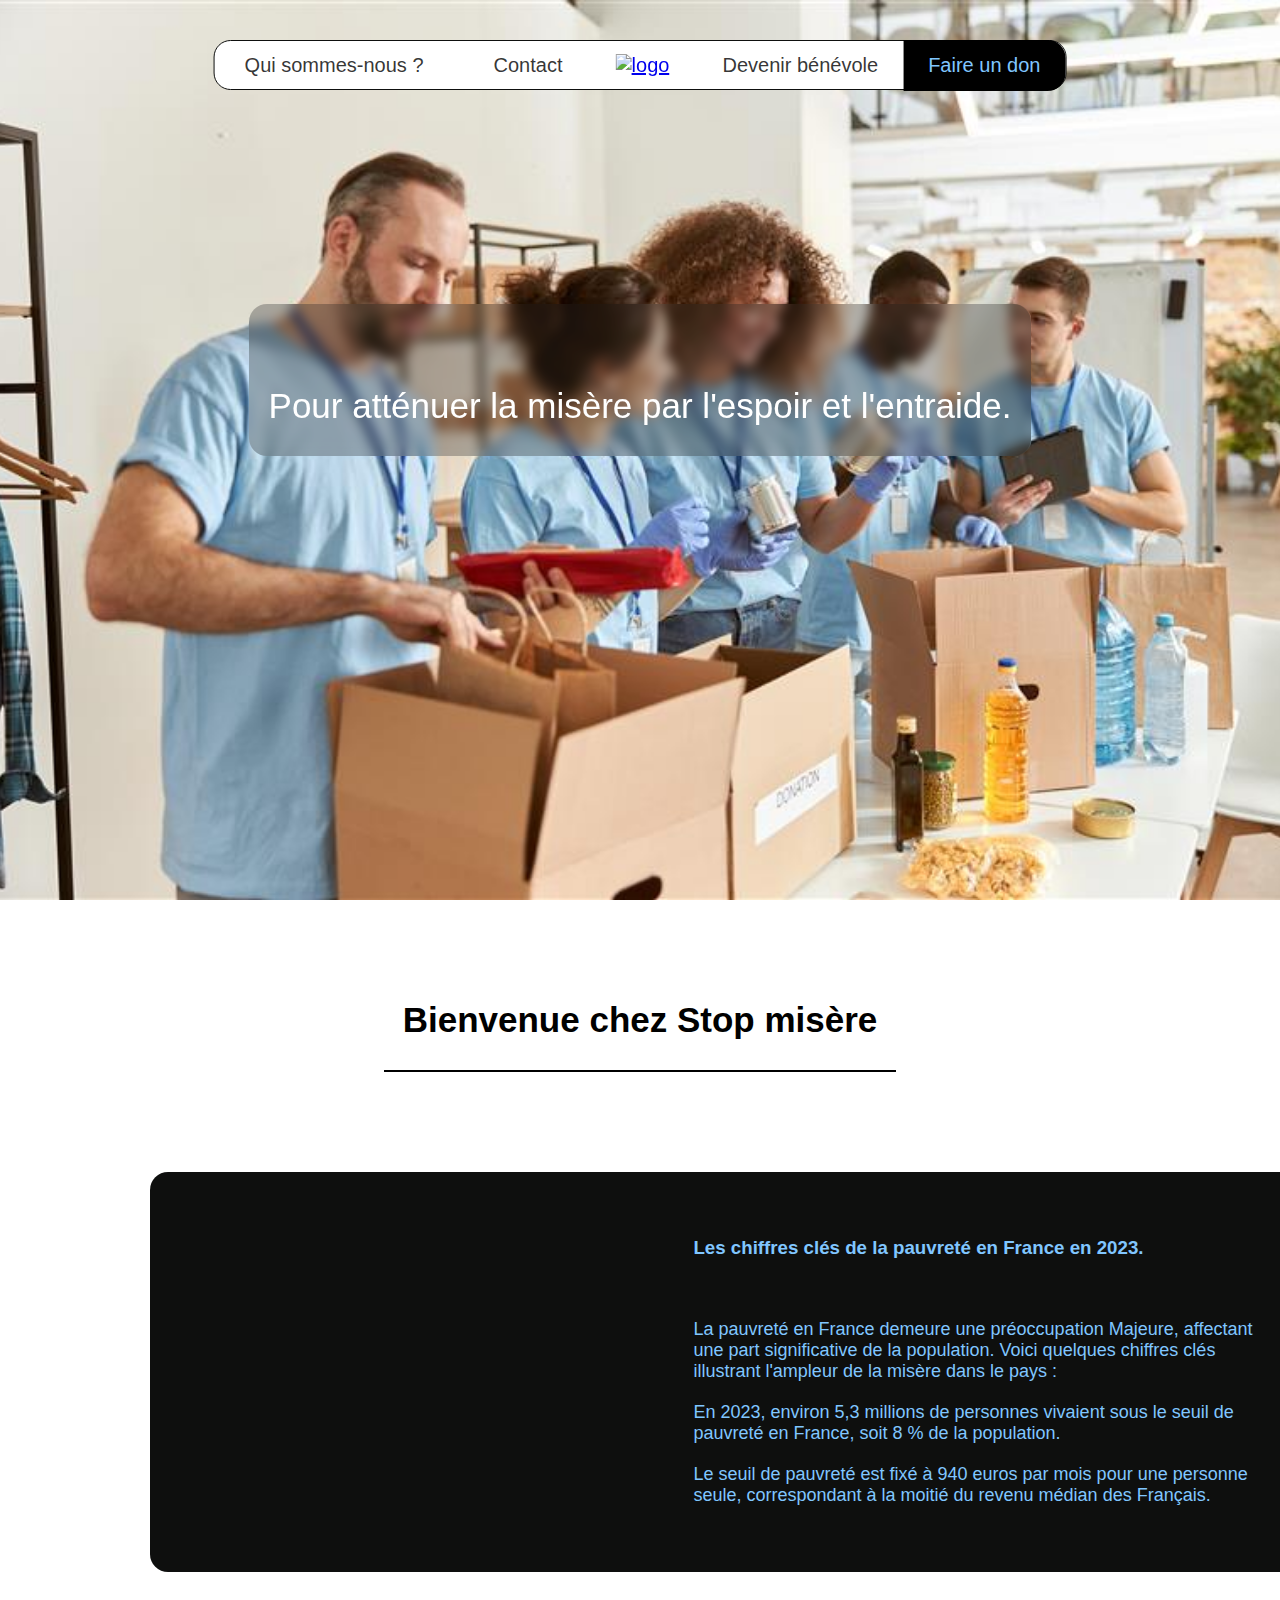
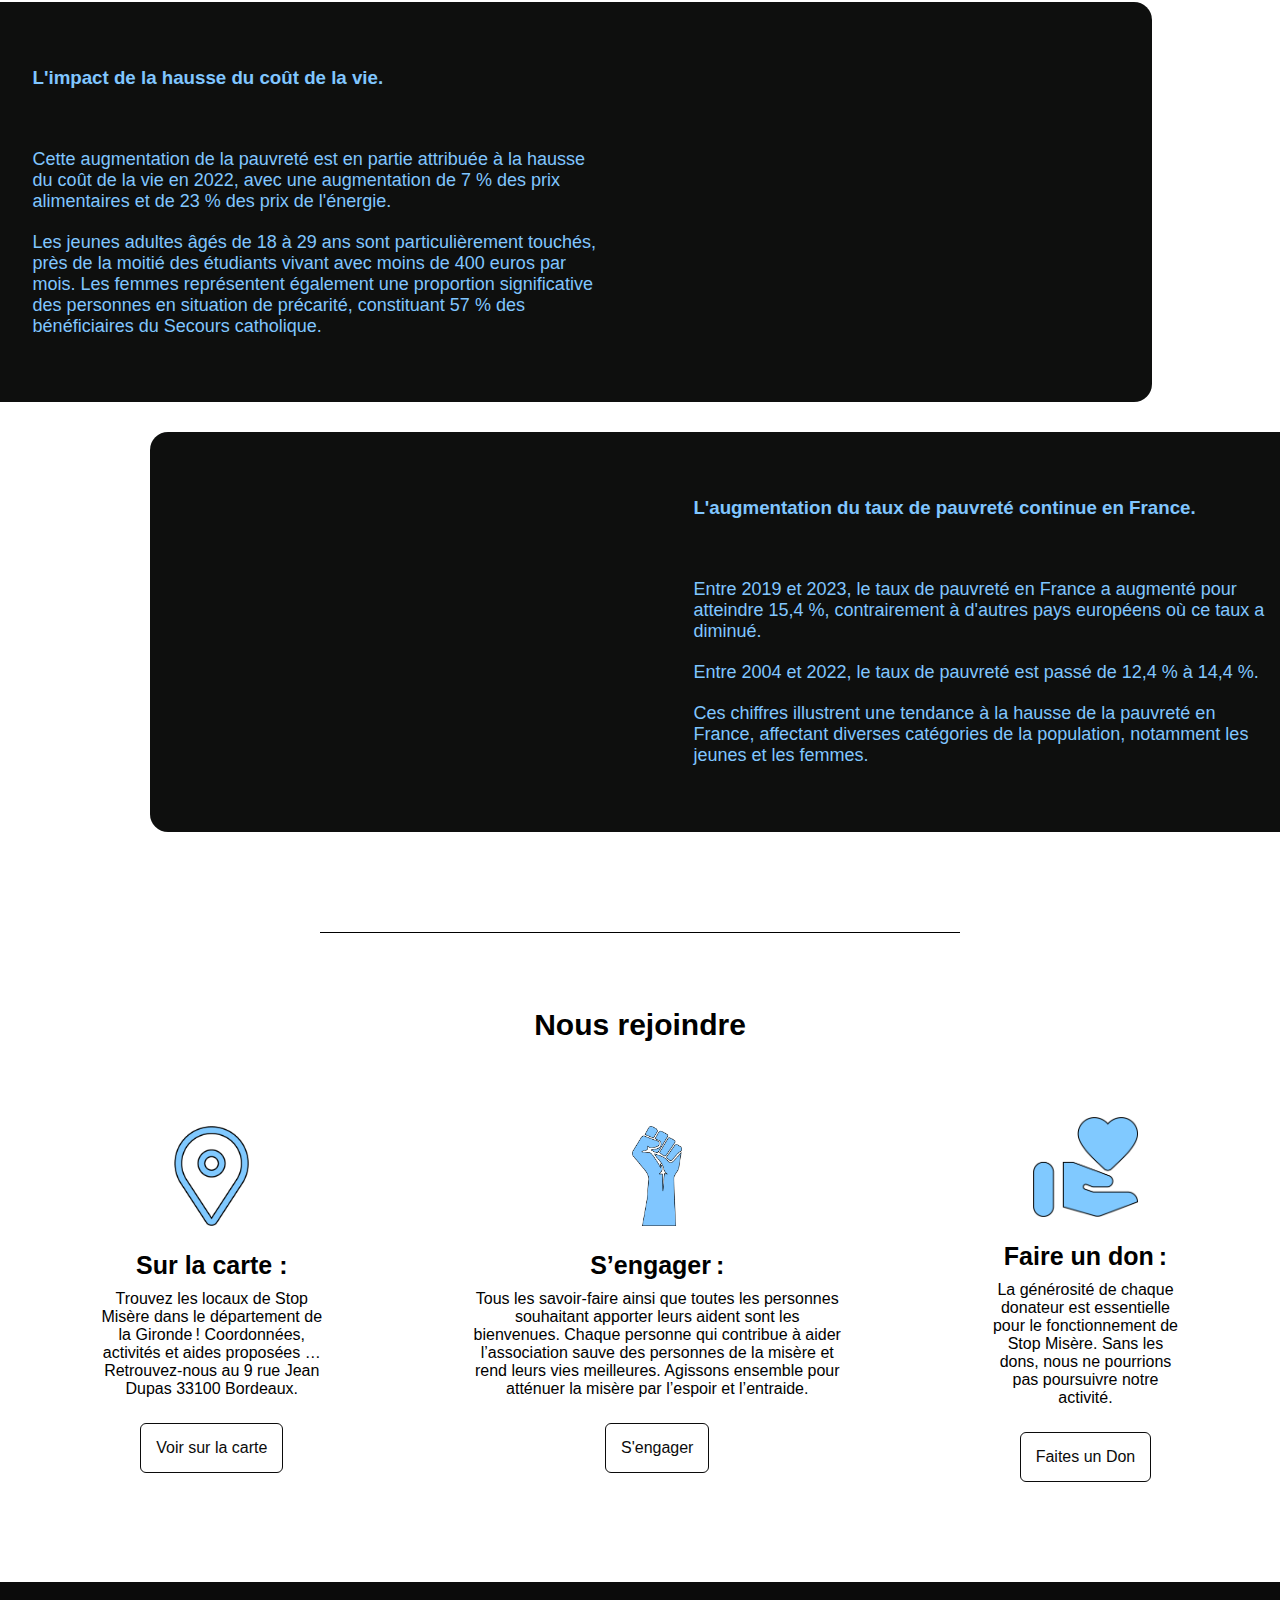
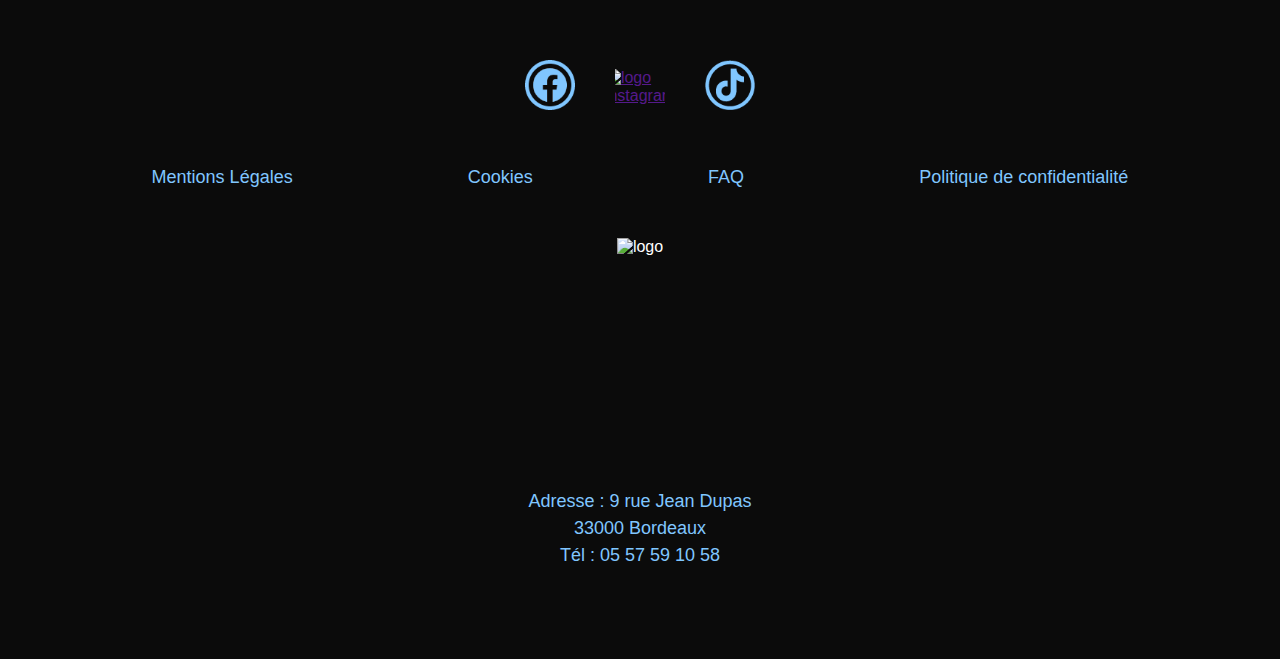
==== index.html @ 9c2c5589 "edit the index" ====
<!DOCTYPE html>
<html lang="en">
<head>
  <meta charset="UTF-8">
  <meta name="viewport" content="width=device-width, initial-scale=1">
  <title>Accueil</title>
  <link rel="stylesheet" href="./assets/CSS/style.css">
  <link rel="stylesheet" href="https://use.typekit.net/kay0kfr.css">
</head>
<body>
  <section class="fond">
    <div class="overlay--burger trigger"></div>
    <div class="menuBurger">
      <div class="menuBurger__img"><a href="index.html"><img src="./assets/Img/Logo_Variable.png" alt="logo"></a></div>
      <ul>
        <li><a href="propos.html">Qui sommes-nous ?</a></li>
        <li><a href="contact.html">Contact</a></li>
        <li><a href="benevole.html">Devenir bénévole</a></li>
        <li><a href="">Faire un don</a></li>
      </ul>
    </div>
    <header>
      <nav class="header__nav">
        <ul class="header__menu">
          <li class="ongletQui"><a class="lien" href="propos.html">Qui sommes-nous ?</a></li>
          <div class="header__img"><a href="index.html"><img src="./assets/Img/Logo_Misere.png" alt="logo"></a></div>
          <li class="ongletContact"><a class="lien" href="contact.html">Contact</a></li>
          <li class="ongletBenevole"><a class="lien" href="benevole.html">Devenir bénévole</a></li>
          <li class="ongletDon"><a class="lien" href="">Faire un don</a></li>
        </ul>
      </nav>
      <button type="button" aria-label="toggle curtain navigation"  class="burger--toggler">
        <span class="l1"></span>
        <span class="l2"></span>
        <span class="l3"></span>
      </button>
    </header>
    <section class="fond__texte">
      <p class="popAnimationTxt fond__texte__agissons">Agissons ensemble !</p>
      <article class="fond__texte__slogan">
        <p>Pour atténuer la misère par l'espoir et l'entraide.</p>
      </article>
    </section>
    <div class="fond__texte__button popAnimationBtn"><a class="fond__texte__button__animate" href=""><span>Faites un don</span></a></div>
  </section>
  <main>
    <section class="bienvenue">
      <article>
        <h1>Bienvenue chez Stop misère</h1>
        <hr>
      </article>
      <article class="bienvenue__content popRightAnimationScroll">
        <article class="bienvenue__content__img__zone">
          <div class="bienvenue__content__img"><img src="./assets/Img/polar.png" alt=""></div>
        </article>
        <article class="bienvenue__content__text">
          <h3>Les chiffres clés de la pauvreté en France en 2023.</h3>
          <p>La pauvreté en France demeure une préoccupation Majeure, affectant une part significative de la population. Voici    quelques chiffres clés illustrant l'ampleur de la misère dans le pays :</p>
          <p>En 2023, environ 5,3 millions de personnes vivaient sous le seuil de pauvreté en France, soit 8 % de la population. </p>
          <p>Le seuil de pauvreté est fixé à 940 euros par mois pour une personne seule, correspondant à la moitié du revenu médian des Français.</p>
        </article>
      </article>
      <article class="bienvenue__content__second popLeftAnimationScroll">
        <article class="bienvenue__content__text__second">
          <h3>L'impact de la hausse du coût de la vie.</h3>
          <p>Cette augmentation de la pauvreté est en partie attribuée à la hausse du coût de la vie en 2022, avec une augmentation de 7 % des prix alimentaires et de 23 % des prix de l'énergie.</p>
          <p>Les jeunes adultes âgés de 18 à 29 ans sont particulièrement touchés, près de la moitié des étudiants vivant avec moins de 400 euros par mois. Les femmes représentent également une proportion significative des personnes en situation de précarité, constituant 57 % des bénéficiaires du Secours catholique.</p>
        </article>
        <article class="bienvenue__content__img__zone">
          <div class="bienvenue__content__img"><img src="./assets/Img/polar_2.png" alt=""></div>
        </article>
      </article>
      <article class="bienvenue__content popRightAnimationScroll">
        <article class="bienvenue__content__img__zone">
          <div class="bienvenue__content__img"><img src="assets/Img/polar_3.png" alt=""></div>
        </article>
        <article class="bienvenue__content__text">
          <h3>L'augmentation du taux de pauvreté continue en France.</h3>
          <p>Entre 2019 et 2023, le taux de pauvreté en France a augmenté pour atteindre 15,4 %, contrairement à d'autres pays européens où ce taux a diminué.</p>
          <p>Entre 2004 et 2022, le taux de pauvreté est passé de 12,4 % à 14,4 %.</p>
          <p>Ces chiffres illustrent une tendance à la hausse de la pauvreté en France, affectant diverses catégories de la population, notamment les jeunes et les femmes.</p>
        </article>
      </article>
    </section>
    <hr>
    <section class="rejoindre popAnimationScroll">
      <h2>Nous rejoindre</h2>
      <section class="rejoindreSup">
        <article class="rejoindreSup__content">
          <div class="rejoindreSup_content__img"><img src="./assets/Img/location.png" alt=""></div>
          <article class="rejoindreSup_content__text">
            <h3>Sur la carte :</h3>
            <p>Trouvez les locaux de Stop Misère dans le département de la Gironde ! 
              Coordonnées, activités et aides proposées … 
              Retrouvez-nous au 9 rue Jean Dupas 33100 Bordeaux. </p>
          </article>
          <div class="rejoindreSup_content__btn"><button><a href="">Voir sur la carte</a></button></div>
        </article>
        <article class="rejoindreSup__content">
          <div class="rejoindreSup_content__img"><img src="./assets/Img/Fist.png " alt=""></div>
          <article class="rejoindreSup_content__text">
            <h3>S’engager :</h3>
            <p>Tous les savoir-faire ainsi que toutes les personnes souhaitant apporter leurs aident sont les bienvenues. 
              Chaque personne qui contribue à aider l’association sauve des personnes de la misère et rend leurs vies meilleures. 
              Agissons ensemble pour atténuer la misère par l’espoir et l’entraide. </p>
          </article>
          <div class="rejoindreSup_content__btn"><button><a href="">S'engager</a></button></div>
        </article>
        <article class="rejoindreSup__content">
          <div class="rejoindreSup_content__img"><img src="./assets/Img/benevl.png" alt=""></div>
          <article class="rejoindreSup_content__text">
            <h3>Faire un don :</h3>
            <p>La générosité de chaque donateur est essentielle pour le fonctionnement de Stop Misère. Sans les dons, nous ne pourrions pas poursuivre notre activité. </p>
          </article>
          <div class="rejoindreSup_content__btn"><button><a href="">Faites un Don</a></button></div>
        </article>
      </section>
    </section>
  </main>
  <footer>
    <section class="footer__reseaux">
      <div class="reseaux__content"><a href=""><img src="./assets/Img/faceb_1.png" alt="logo facebook"></a></div>
      <div class="reseaux__content"><a href=""><img src="./assets/Img/YTB.png" alt="logo instagram"></a></div>
      <div class="reseaux__content"><a href=""><img src="./assets/Img/tiktok_3.png" alt="logo titok"></a></div>
    </section>
    <section class="footer__lienLégaux">
      <a href="">Mentions Légales</a>
      <a href="">Cookies</a>
      <a href="">FAQ</a>
      <a href="">Politique de confidentialité</a>
    </section>
    <section class="footer__logo">
      <div class="footer__logo__content"><img src="./assets/Img/Logo_Variable.png" alt="logo"></div>
      <p>Adresse : 9 rue Jean Dupas</p>
      <p>33000 Bordeaux</p>
      <p>Tél : 05 57 59 10 58</p>
    </section>
  </footer>
</body>
<script src="./assets/JS/script.js"></script>
</html>
---- assets/CSS/style.css ----
*{
  box-sizing : border-box;
  margin :0;
  padding : 0;
  font-family: "raleway", sans-serif;
  font-weight: 500;
  font-style: normal;
}
html, body {
  overscroll-behavior: none;
  touch-action: pan-x pan-y;
}
h1 , h2 , h3{
  font-family: "franklin-gothic-atf", sans-serif;
  font-weight: 800;
  font-style: normal;
}
/* ------------------------ Animations ------------------------ */

@keyframes sloganPopAgir {
  from{
    transform: translateY(-75px);
    opacity: 0;
  }
  to{
    opacity: 1;
    transform: translateY(0px);
  }
}

@keyframes sloganPopTexte {
  from{
    opacity: 0;
    transform: translateY(50px);
  }
  to{
    opacity: 1;
    transform: translateY(0px);
  }
}

@keyframes pop {
  from{
    opacity: 0;
    scale: 0.5;
  }
  to{
    opacity: 1;
    scale: 1;
  }
}

@keyframes popLeft {
  from{
    opacity: 0;
    transform: translateX(-150px);
  }
  to{
    opacity: 1;
    transform: translateX(0px);
  }
}
@keyframes popRight {
  from{
    opacity: 0;
    transform: translateX(150px);
  }
  to{
    opacity: 1;
    transform: translateX(0px);
  }
}

.popAnimationTxt{
  animation: sloganPopAgir 0.5s ease-out 0.4s forwards;
}
.popAnimationBtn{
  animation: sloganPopTexte 0.6s ease-out 1s forwards;
}

.popAnimationScroll{
  animation: pop ease-out;
  animation-timeline: view();
  animation-range: entry 0% cover 50%;
}

.popLeftAnimationScroll{
  animation: popLeft ease-out;
  animation-timeline: view();
  animation-range: entry 0% cover 40%;
}

.popRightAnimationScroll{
  animation: popRight ease-out;
  animation-timeline: view();
  animation-range: entry 0% cover 40%;
}

/* ------------------------ Fond d'image ------------------------ */

.fond{
  background-image: url(/assets/Img/AdobeStock_445875264.jpeg);
  background-position: center;
  background-size: cover;
  background-repeat: no-repeat;
  height: 100dvh;
  min-height: 100vh;
}

/* ------------------------ Header ------------------------ */

header{
  display: flex;
  justify-content: center;
  align-items: center;
}


.header__menu{
  border: 1px solid #0e0f0e;
  position: fixed;
  z-index: 10;
  top: 40px;
  left: 50%;
  transform: translate(-50%);
  background-color: rgba(255, 255, 255, 1);
  border-radius: 17px;
  width: max-content;
  display: flex;
  justify-content: center;
  align-items: center;
  list-style: none;
  font-size: 20px;
  padding: 0px 0px;
  height: 50px;
  min-width: 100px;
  transition : top 0.5s ease-out;
}

.ongletQui{
  margin-left: 30px;
}

.ongletContact{
  margin: 0px 0px 0px 70px;
  padding: 13px 0px
}

.ongletBenevole{
  margin: 0px 10px 0px 160px;
  padding: 13px 0px;
}

.ongletDon{
  background-color: #000;
  margin-left: 15px;
  padding: 14px 25px 14px 25px;
  border-top-right-radius:18px ;
  border-bottom-right-radius:18px ;
}

.ongletDon a{
  color: #80C6FF;
}

.lien{
  display: inline-block;
  color: rgba(0, 0, 0, 0.8);
  text-decoration: none;
  transition : color 0.2s ease-out , transform 0.2s ease-out;
}

.header__img{
  position: absolute;
  display : flex; 
  justify-content : center;
  align-items : center ;
  width : 90px;
  height : 90px;
  overflow : hidden;
  border-radius : 100% ;
}
.header__img img{
  margin-left:5px ;
  width: 90%;
  height: auto;
}

/* ------------------------ Menu Burger ------------------------ */

.burger--toggler{
  opacity: 0;
  visibility: hidden;
}

.overlay--burger{
  cursor: pointer;
  position: fixed;
  opacity: 0;
  visibility: hidden;
  width: 100vw;
  height: 100vh;
  background-color: rgb(12, 12, 12 , 0.3);
  transition: opacity 0.5s ease , visibility 0.5s ease ;
}
.overlay--burger.active{
  opacity: 1;
  visibility: visible;
}

.menuBurger{
  position: fixed;
  z-index: 10;
  display: flex;
  flex-direction: column;
  justify-content: flex-start;
  align-items: center;
  width: 50%;
  height: 100vh;
  background-color: #fff;
  border-bottom: 3px solid black;
  border-right: 3px solid black;
  transform: translateX(-100%);
  transition : transform 0.3s cubic-bezier(0.73,0.11,0.67,0.84);
}

.menuBurger__img{
  margin-top: 50px;
  display : flex; 
  justify-content : center;
  align-items : center ;
  width : 90px;
  height : 100px;
}

.menuBurger__img img{
  width : 100%;
  height : auto;
}

.menuBurger ul{
  list-style: none;
}

.menuBurger a{
  font-weight: 500;
  display: block;
  color: #000;
  text-decoration: none;
  width: auto;
  font-size: 20px;
  margin: 30px 0px;
}
.menuBurger.active{
  transform: translateX(0);
}

/* ------------------------ Texte + button sur le fond ------------------------ */

.fond__texte{
  background-color: rgba(32, 32, 32, 0.3); 
  backdrop-filter: blur(6px); 
  -webkit-backdrop-filter: blur(10px); 
  display: flex;
  flex-direction: column;
  justify-content: center;
  align-items: center;
  margin: 300px auto 0px auto;
  padding: 20px;
  width: max-content;
  border-radius: 18px;
  color: #fff;
}


.fond__texte__agissons{
  opacity: 0;
}

.fond__texte p{
  font-size: 45px;
  font-weight: 600;
  text-align: center;
}
.fond__texte__slogan p{
  font-weight: 500;
  margin: 10px auto;
  font-size: 35px;
}
.fond__texte__slogan{
  display: flex;
  justify-content: center;
  gap: 10px;
  align-items: center;
}

.fond__texte__button{
  display: flex;
  flex-direction: column;
  justify-content: center;
  align-items: center;
  opacity: 0;
  margin: 40px auto 0px auto;
}

.fond__texte__button__animate{
  display: inline-block;
  background: #80C6FF;
  border-radius: 8px;
  text-decoration: none;
}

.fond__texte__button__animate span{
  display: inline-block;
  background: #000;
  color: #80C6FF;
  padding: 25px;
  font-size: 21px;
  font-weight: 600;
  border-radius: 8px;
  cursor: pointer;
  transition: transform 0.15s ease-out , color  0.15s ease-out;
}
.fond__texte__button__animate:hover span{
  transform: translate(5px , -5px);
}



.bienvenue{
  margin: 50px 0px;
}

.bienvenue h1{
  margin: 100px auto 20px auto;
  font-size: 35px;
  text-align: center;
}

.bienvenue hr{
  height: 1.5px;
  background-color: #000;
  border: none;
  width: 40%;
  margin: 30px auto 100px auto;
}

.bienvenue__content{
  border-radius: 18px;
  display: flex;
  justify-content: center;
  gap: 50px;
  width: 90vw;
  background-color: #0e0f0e;
  color: #80C6FF;
  margin: 30px auto 30px 150px;
}
.bienvenue__content__second{
  border-top-right-radius: 18px;
  border-bottom-right-radius: 18px;
  display: flex;
  justify-content: center;
  gap: 50px;
  width: 90vw;
  background-color: #0e0f0e;
  color: #80C6FF;
  margin: 30px 150px 30px auto;
}

.bienvenue__content__img__zone{
  width: 40%;
  display: flex;
  justify-content: center;
}

.bienvenue__content__img{
  display: flex;
  justify-content: center;
  align-items: center;
  width: 400px;
  height: 400px;
}

.bienvenue__content__img img{
  height: auto;
  width: 100%;
}

.bienvenue__content__text__second{
  width: 50%;
  display: flex;
  flex-direction: column;
  justify-content: center;
}

.bienvenue__content__text{
  width: 50%;
  display: flex;
  flex-direction: column;
  justify-content: center;
}
.bienvenue__content__text h3{
  margin-bottom: 40px;
}
.bienvenue__content__text p{
  font-size: 18px;
  margin-top: 20px;
}
.bienvenue__content__text__second h3{
  margin-bottom: 40px;
}
.bienvenue__content__text__second p{
  font-size: 18px;
  margin-top: 20px;
}

/* ------------------------ Nous rejoindre ------------------------ */


.rejoindreSup{
  display: flex;
  justify-content: center;
  gap: 50px;
  align-items: center;
  width: 90%;
  margin: 50px auto 100px auto;
}

.rejoindre h2{
  text-align: center;
  margin: 75px auto;
  font-size: 30px ;
}


hr{
  height: 1.5px;
  background-color: #000;
  border: none;
  width: 50%;
  margin: 100px auto 50px auto;
}

.rejoindreSup__content{
  display: flex;
  flex-direction: column;
  justify-content: center;
  align-items: center;
}

.rejoindreSup_content__img{
  display: flex;
  justify-content: center;
  align-items: center;
  width: 150px;
  height: 100px;
  overflow: hidden;
}
.rejoindreSup_content__img img{
  width: auto;
  height: 100%;
}

.rejoindreSup_content__text{
  display: flex;
  flex-direction: column;
  justify-content: center;
  align-items: center;
  margin: 25px auto;
}
.rejoindreSup_content__text h3{
  font-size: 25px;
  margin-bottom: 10px;
}
.rejoindreSup_content__text p{
  text-align: center;
  width: 75%;
}


.rejoindreSup_content__btn button{
  background-color:#fff ;
  border: 1.5px solid #0b0b0b;
  font-size: 16px;
  color: #0b0b0b;
  border-radius:6px ;
  padding: 15px;
  text-align: center;
  text-decoration: none;
  cursor: pointer;
  transition: all 0.4s;
}

.rejoindreSup_content__btn button a{
  text-decoration: none;
  color: #0b0b0b;
}

/* ------------------------ Footer ------------------------ */

footer{
  background-color: #0b0b0b;
  color: #fff;
  padding: 75px 0px 40px 0px;
}

.footer__reseaux{
  display: flex;
  justify-content: center;
  gap: 40px;
}

.reseaux__content{
  display: flex;
  justify-content: center;
  align-items: center;
  width: 50px;
  height: 60px;
  overflow: hidden;
}

.reseaux__content img{
  width: 100%;
  height: auto;
}

.footer__lienLégaux{
  display: flex;
  flex-direction: row;
  justify-content: space-around;
  align-items: center;
  width: 90%;
  margin: 50px auto;
}
.footer__lienLégaux a{
  text-decoration: none;
  color: #80C6FF;
  font-size: 18px;
}

.footer__logo{
  margin: 50px auto;
  display: flex;
  flex-direction: column;
  justify-content: center;
  align-items: center;
}

.footer__logo p{
  text-decoration: none;
  color: #80C6FF;
  font-size: 18px;
  margin: 3px;
}

.footer__logo__content{
  display: flex;
  justify-content: center;
  align-items: center;
  width: 275px;
  height: 250px;
  overflow: hidden;
}

.footer__logo__content img{
  width: auto;
  height: 100%;
}
/* ------------------------ Responsive mobile ------------------------ */

@media screen and (max-width : 750px) {
  .header__menu{
    display: none;
  }
  .burger--toggler {
    opacity: 1;
    visibility: visible;
    position: absolute;
    z-index: 20;
    top: 50px;
    right: 32px;
    width: 50px;
    height: 50px;
    cursor: pointer;
    display : flex; 
    flex-direction: column;
    justify-content : center;
    align-items: center;
    background: transparent;
    outline: none;
    border: none;
  }
  .burger--toggler span {
    position: absolute;
    display: block;
    width: 100%;
    height: 2px;
    background-color: black;
    transition : opacity 0.1s ease-out , transform 0.3s ease-out;
  }
  .l1{
    transform: translateY(-12px);
  }
  .l3{
    transform: translateY(12px);
  }
  .burger--toggler.active .l1{
    transform: translateY(0px) rotate(135deg);
  }
  .burger--toggler.active .l2{
    opacity: 0;
  }
  .burger--toggler.active .l3{
    transform: translateY(0px) rotate(-135deg);
  }
  .fond__texte p {
    text-align: center;
  }
  .fond__texte__slogan p{
    width: 100%;
  }
  .fond__texte{
    width: 80%;
    margin-top: 200px;
  }
  .rejoindreSup{
    flex-direction: column;
  }
  .footer__lienLégaux{
    flex-direction: column;
  }
  .footer__lienLégaux a{
    padding: 13px 0px;
  }
}
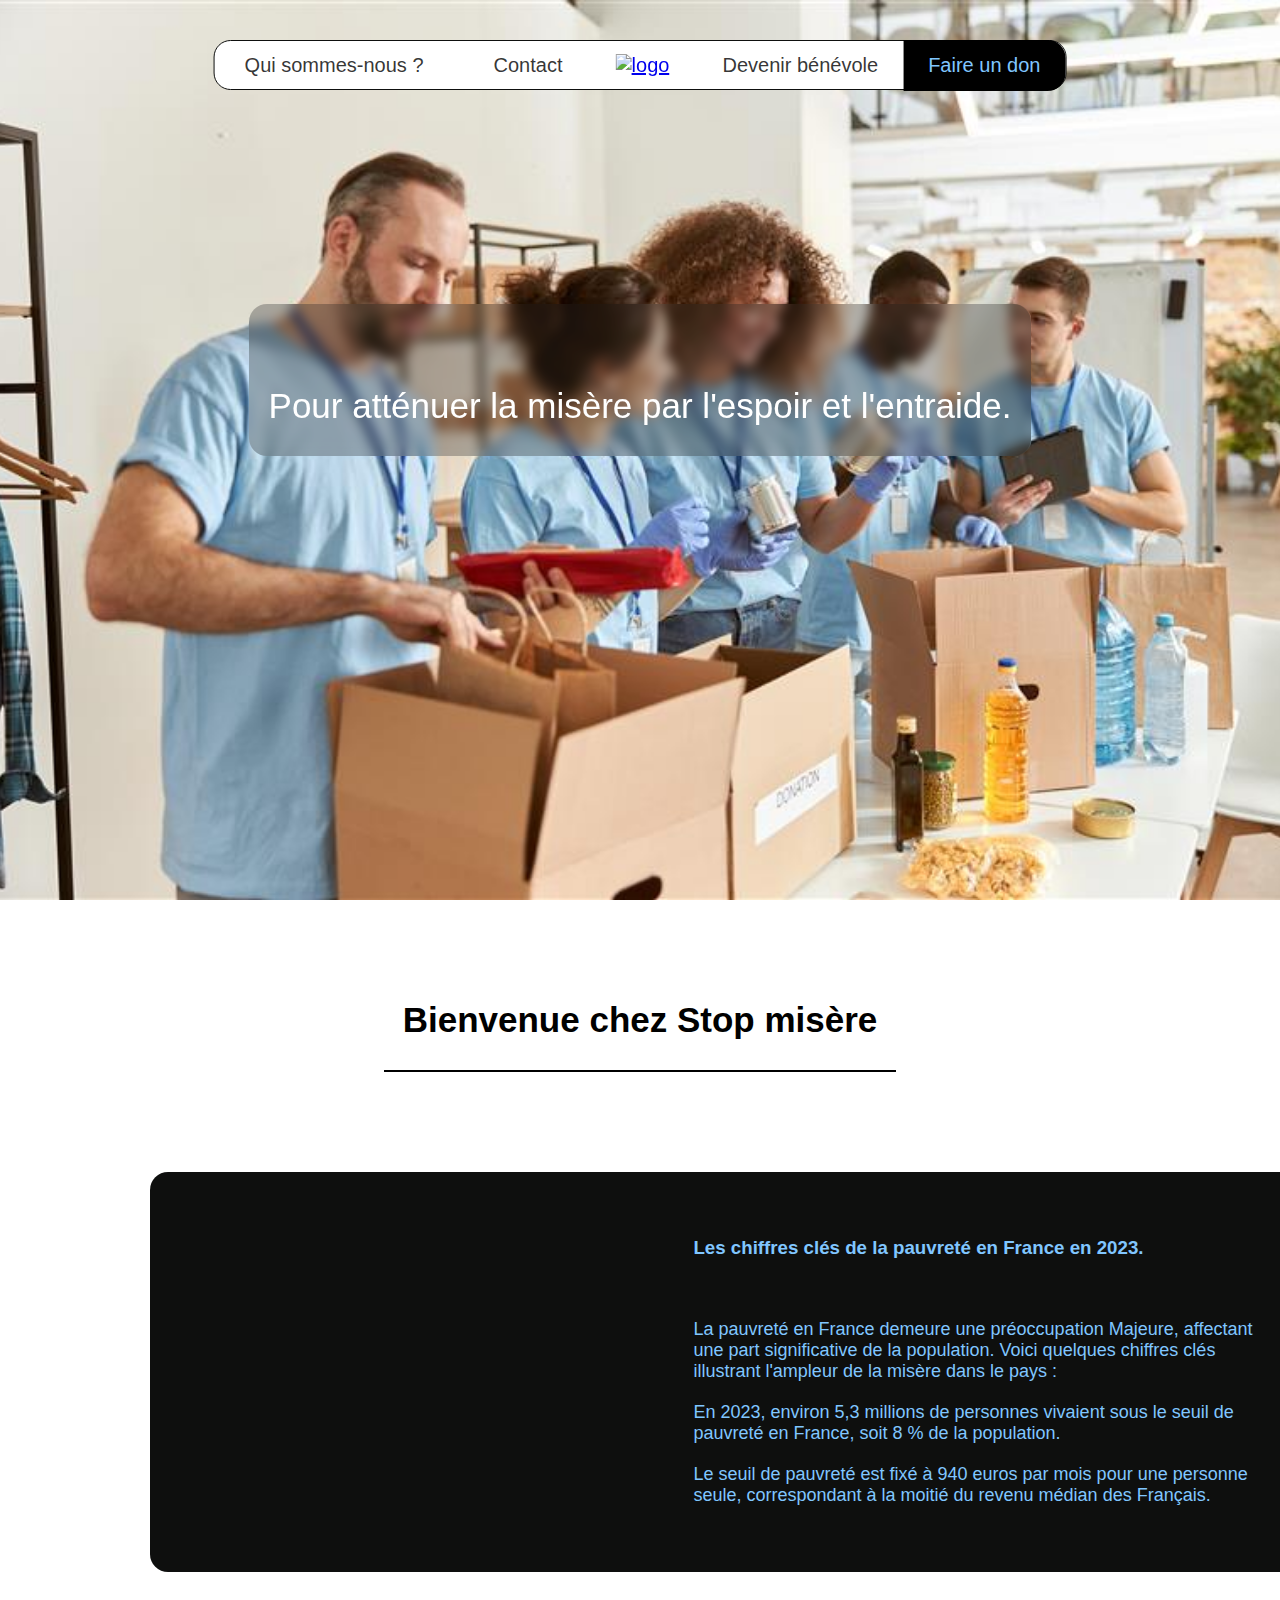
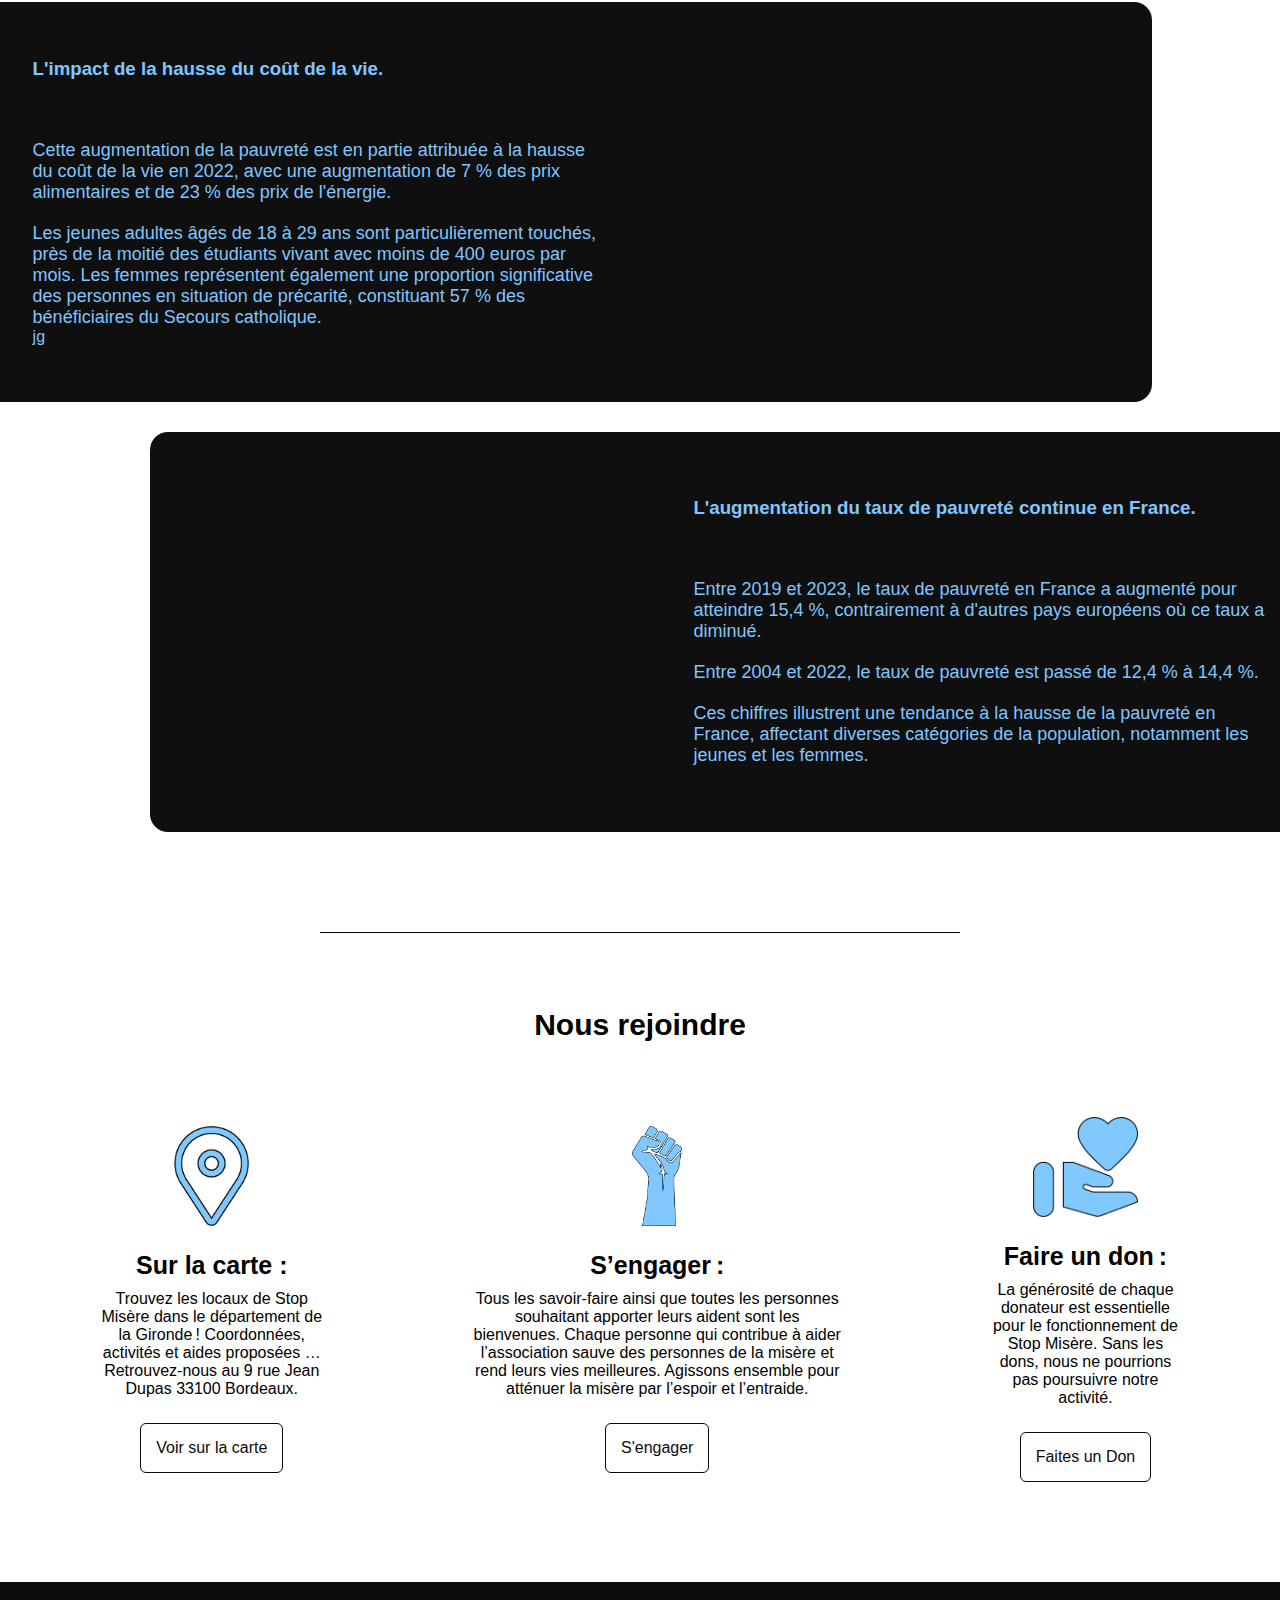
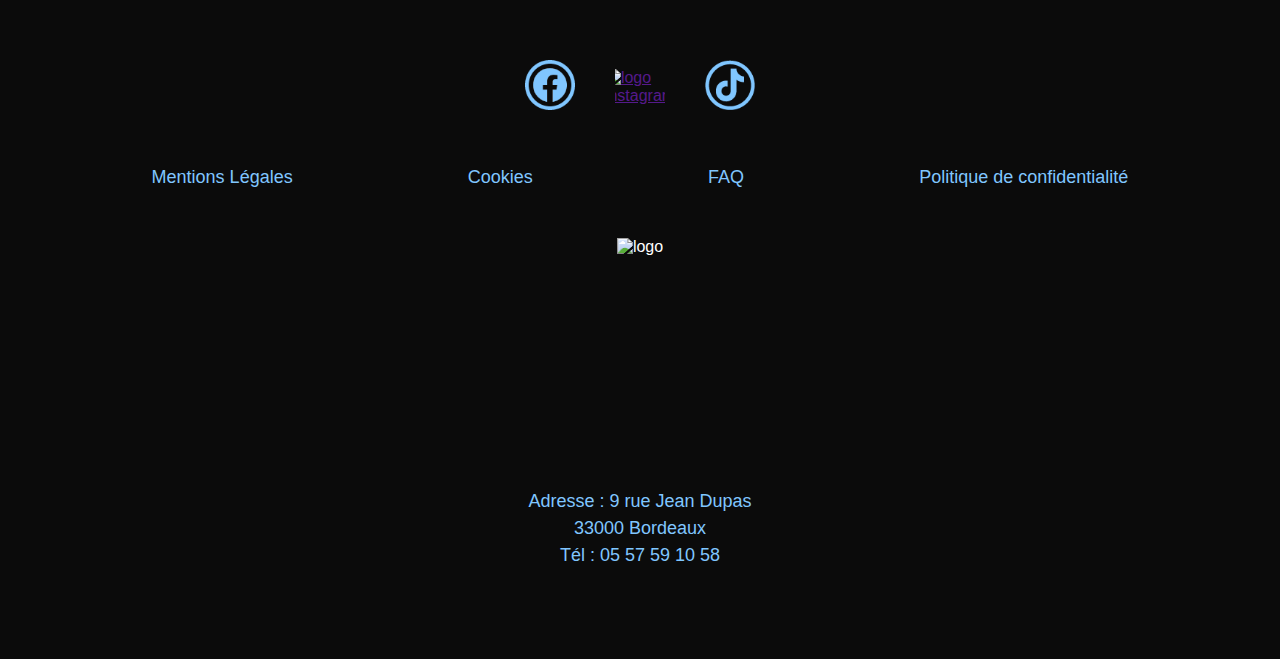
==== commit be139924: "fix problem" ====
--- a/index.html
+++ b/index.html
@@ -64,7 +64,7 @@
         <article class="bienvenue__content__text__second">
           <h3>L'impact de la hausse du coût de la vie.</h3>
           <p>Cette augmentation de la pauvreté est en partie attribuée à la hausse du coût de la vie en 2022, avec une augmentation de 7 % des prix alimentaires et de 23 % des prix de l'énergie.</p>
-          <p>Les jeunes adultes âgés de 18 à 29 ans sont particulièrement touchés, près de la moitié des étudiants vivant avec moins de 400 euros par mois. Les femmes représentent également une proportion significative des personnes en situation de précarité, constituant 57 % des bénéficiaires du Secours catholique.</p>
+          <p>Les jeunes adultes âgés de 18 à 29 ans sont particulièrement touchés, près de la moitié des étudiants vivant avec moins de 400 euros par mois. Les femmes représentent également une proportion significative des personnes en situation de précarité, constituant 57 % des bénéficiaires du Secours catholique.</p>jg
         </article>
         <article class="bienvenue__content__img__zone">
           <div class="bienvenue__content__img"><img src="./assets/Img/polar_2.png" alt=""></div>
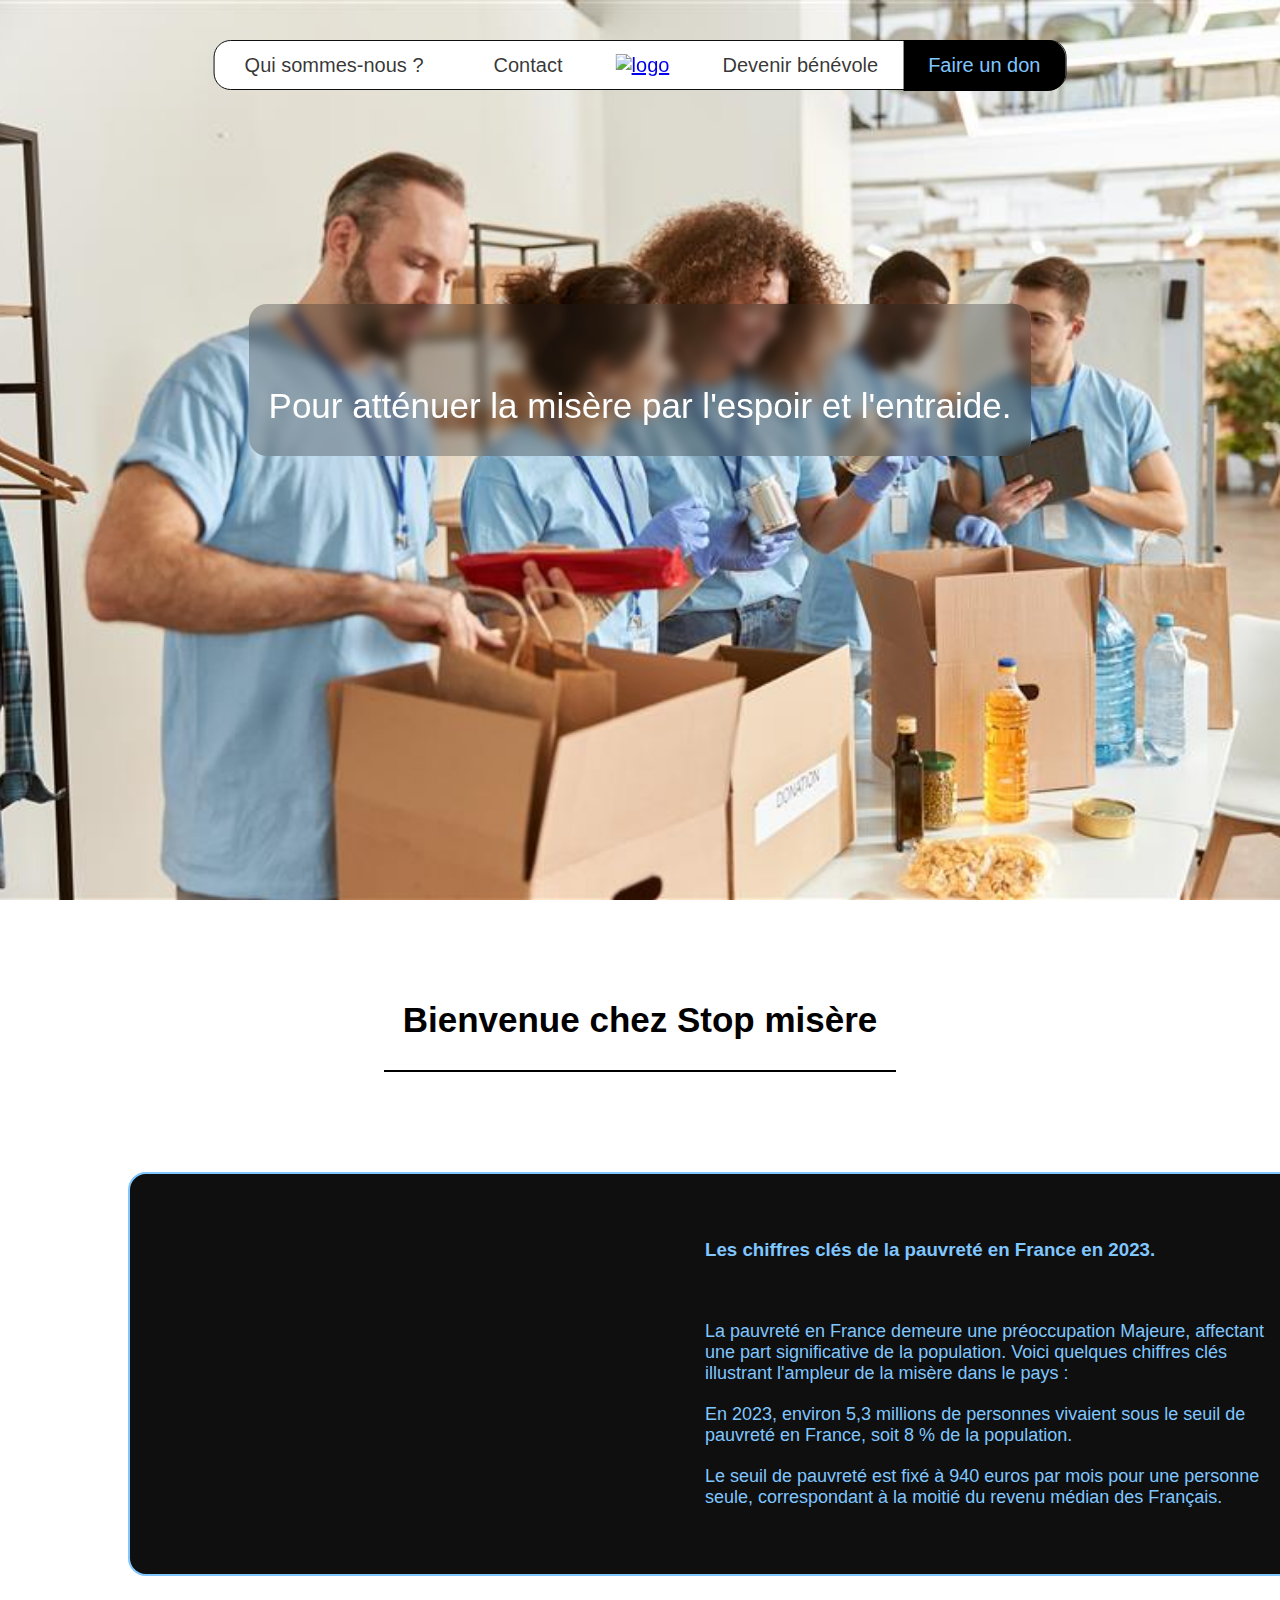
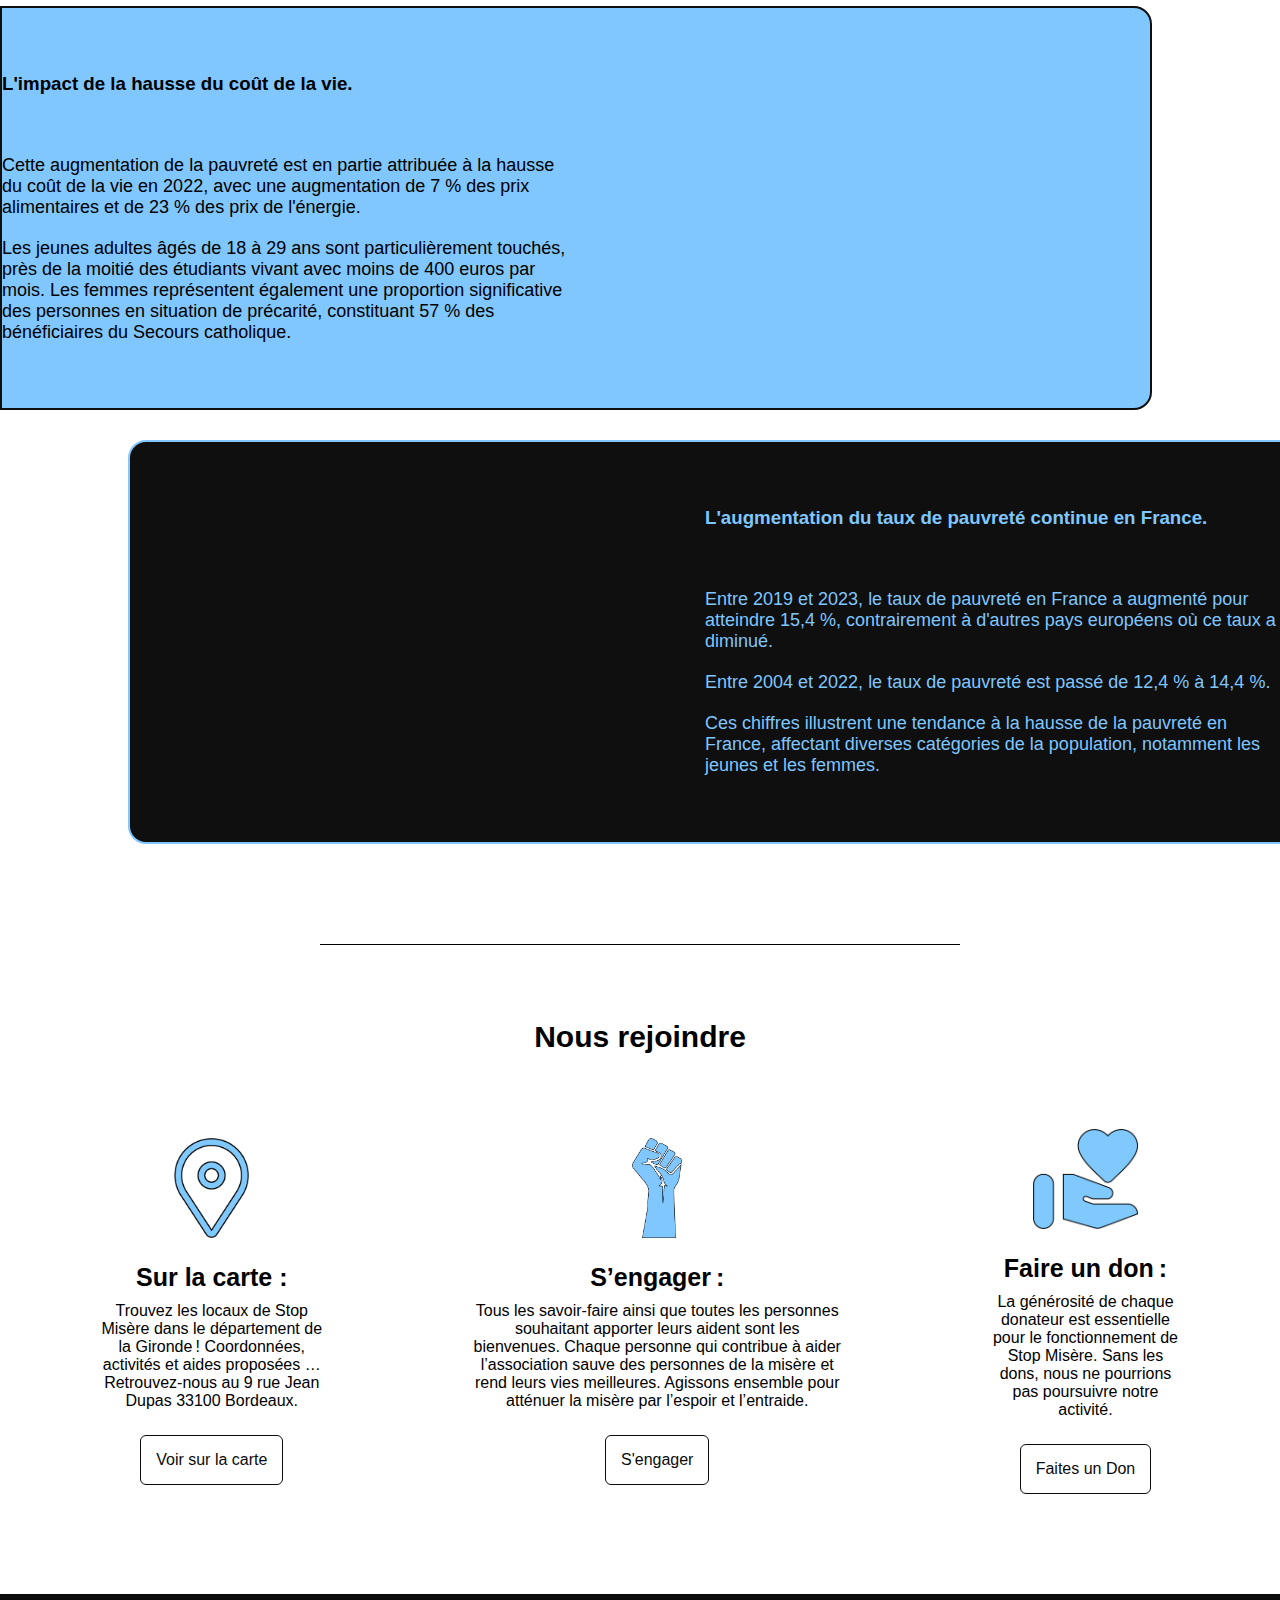
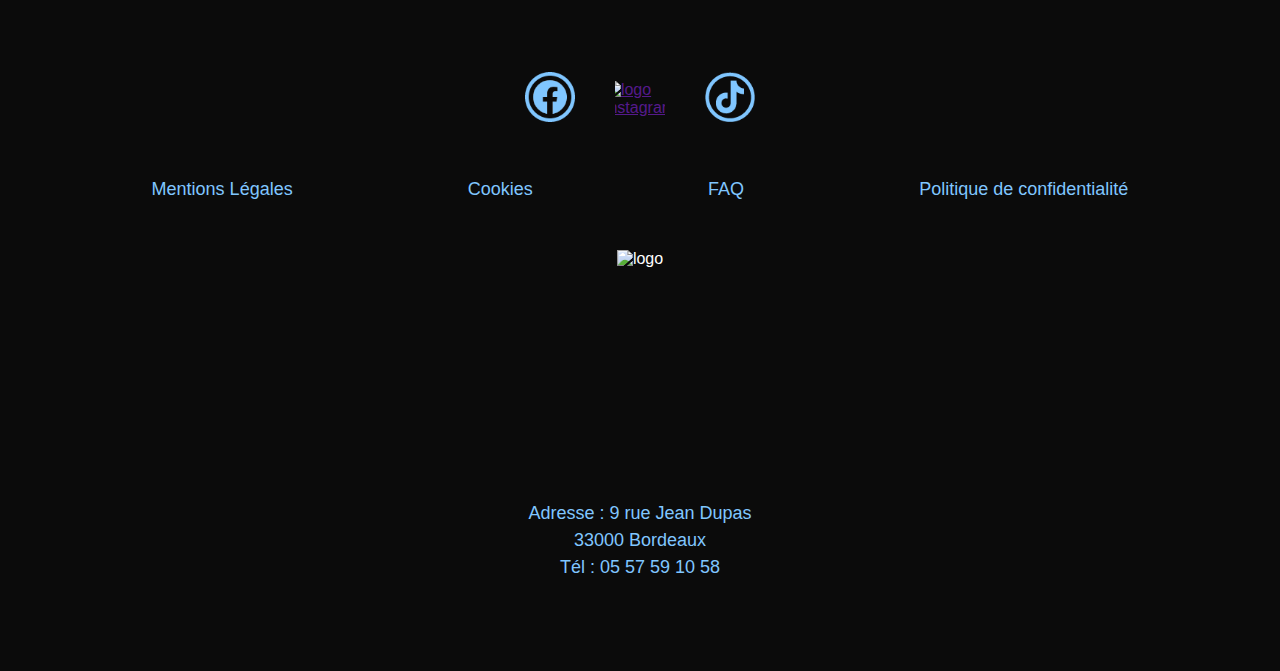
==== commit 259e3e86: "fix problem" ====
--- a/index.html
+++ b/index.html
@@ -64,7 +64,7 @@
         <article class="bienvenue__content__text__second">
           <h3>L'impact de la hausse du coût de la vie.</h3>
           <p>Cette augmentation de la pauvreté est en partie attribuée à la hausse du coût de la vie en 2022, avec une augmentation de 7 % des prix alimentaires et de 23 % des prix de l'énergie.</p>
-          <p>Les jeunes adultes âgés de 18 à 29 ans sont particulièrement touchés, près de la moitié des étudiants vivant avec moins de 400 euros par mois. Les femmes représentent également une proportion significative des personnes en situation de précarité, constituant 57 % des bénéficiaires du Secours catholique.</p>jg
+          <p>Les jeunes adultes âgés de 18 à 29 ans sont particulièrement touchés, près de la moitié des étudiants vivant avec moins de 400 euros par mois. Les femmes représentent également une proportion significative des personnes en situation de précarité, constituant 57 % des bénéficiaires du Secours catholique.</p>
         </article>
         <article class="bienvenue__content__img__zone">
           <div class="bienvenue__content__img"><img src="./assets/Img/polar_2.png" alt=""></div>
--- a/assets/CSS/style.css
+++ b/assets/CSS/style.css
@@ -346,31 +346,38 @@
 }
 
 .bienvenue__content{
-  border-radius: 18px;
+  border: 2px solid #80C6FF;
+  border-right: 0px;
+  border-top-left-radius: 18px;
+  border-bottom-left-radius: 18px;
   display: flex;
   justify-content: center;
   gap: 50px;
-  width: 90vw;
+  width: 90%;
   background-color: #0e0f0e;
   color: #80C6FF;
-  margin: 30px auto 30px 150px;
+  margin: 30px 0px 30px auto;
 }
 .bienvenue__content__second{
+  border-left: 0px;
+  border: 2px solid #0e0f0e;
   border-top-right-radius: 18px;
   border-bottom-right-radius: 18px;
+  background-color: #80C6FF;
   display: flex;
   justify-content: center;
   gap: 50px;
-  width: 90vw;
-  background-color: #0e0f0e;
-  color: #80C6FF;
-  margin: 30px 150px 30px auto;
+  width: 90%;
+  margin: 30px 0px;
 }
 
 .bienvenue__content__img__zone{
   width: 40%;
   display: flex;
-  justify-content: center;
+  flex-direction: column;
+  justify-content: center;
+  align-items: center;
+  margin: 0px auto;
 }
 
 .bienvenue__content__img{
@@ -632,4 +639,18 @@
   .footer__lienLégaux a{
     padding: 13px 0px;
   }
+  .bienvenue__content{
+    flex-direction: column;
+    padding: 20px;
+  }
+  .bienvenue__content__second{
+    flex-direction: column;
+    padding: 20px;
+  }
+  .bienvenue__content__text{
+    width: 90%;
+  }
+  .bienvenue__content__text__second{
+    width: 90%;
+  }
 }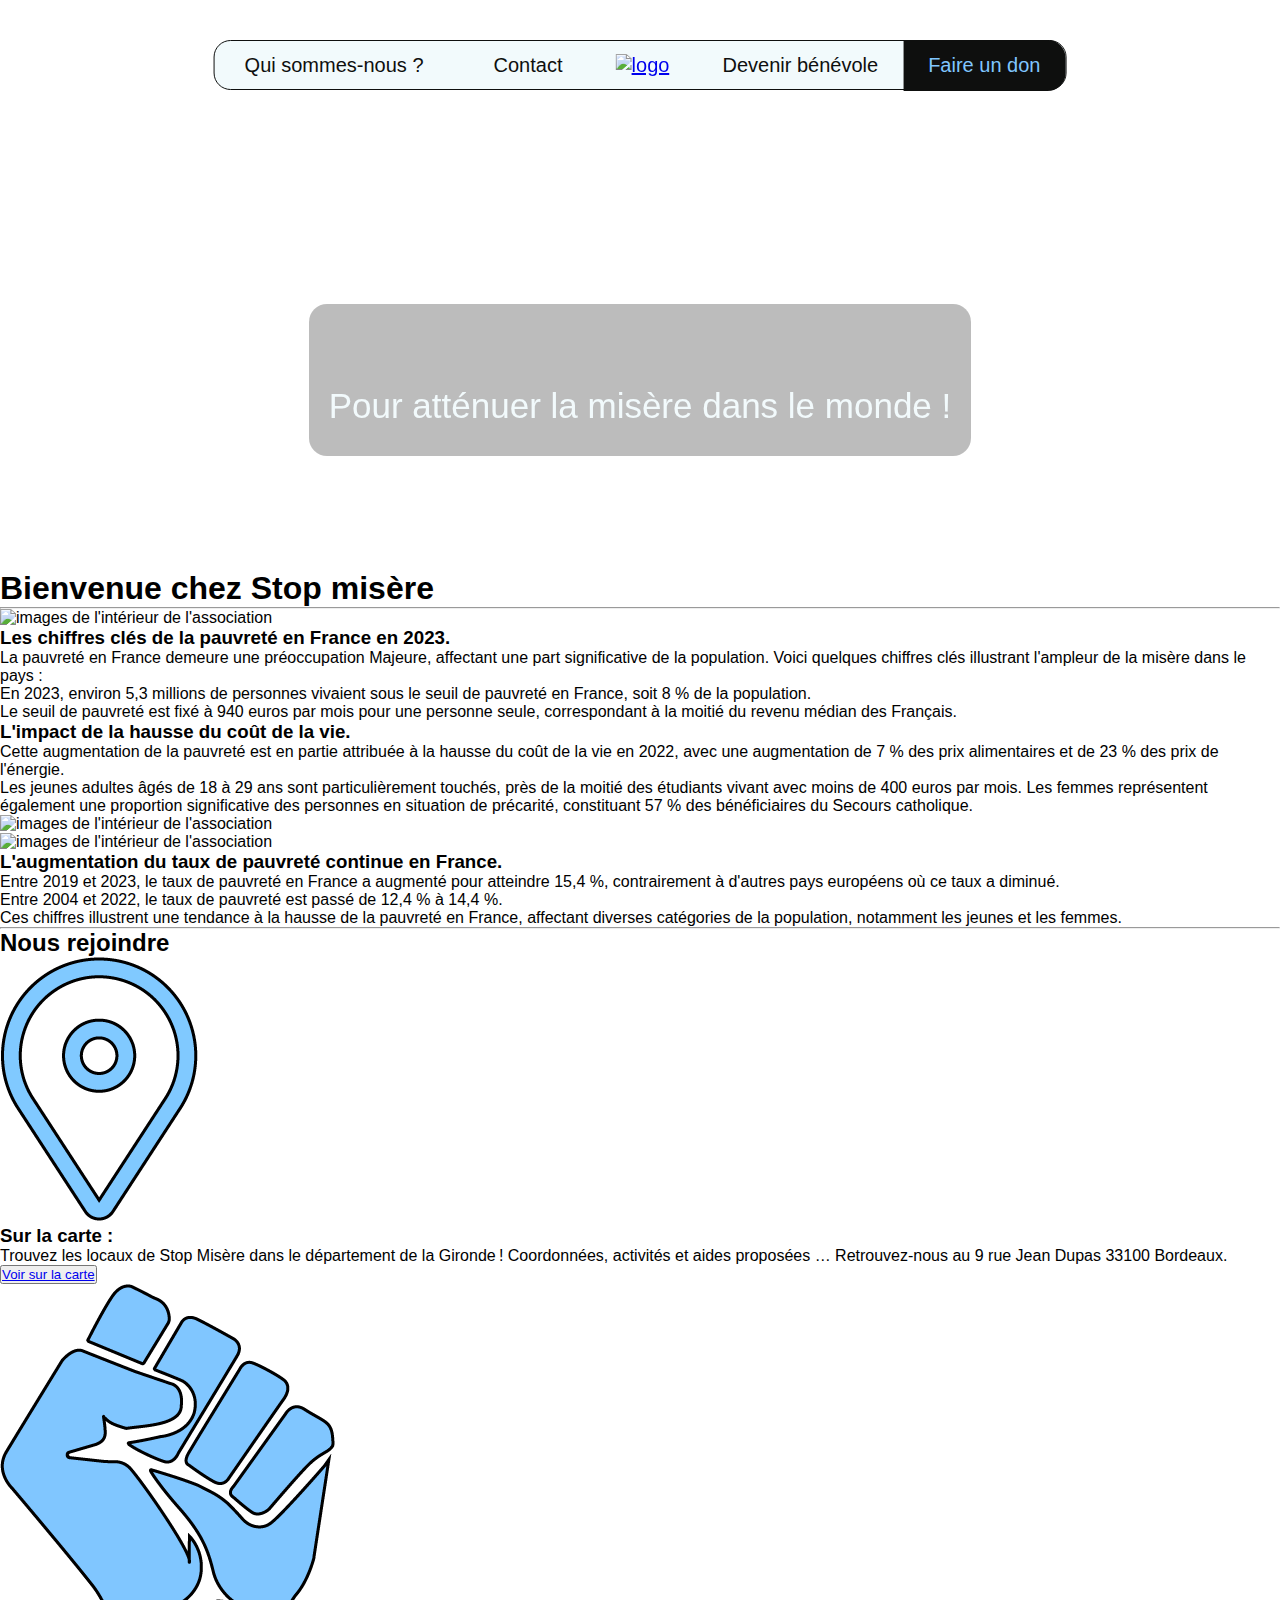
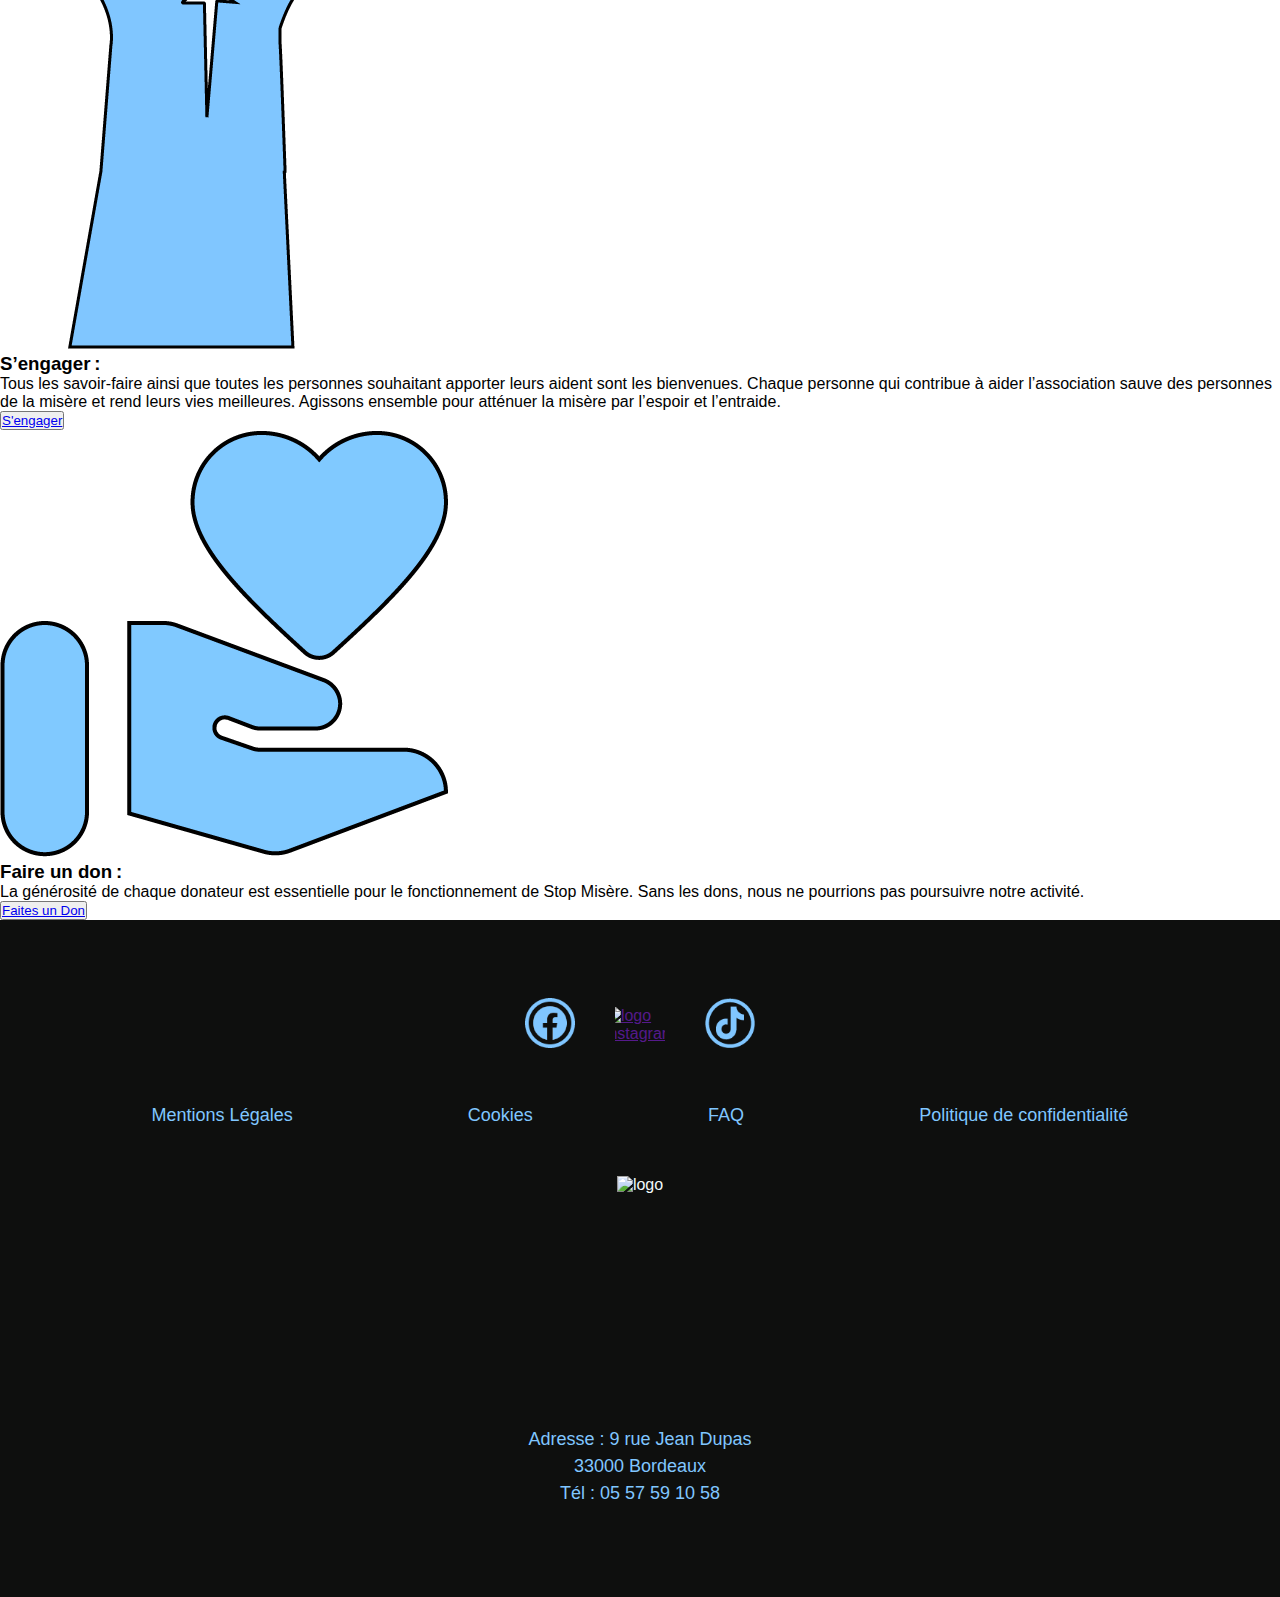
==== commit ca60224b: "add link" ====
--- a/index.html
+++ b/index.html
@@ -4,6 +4,7 @@
   <meta charset="UTF-8">
   <meta name="viewport" content="width=device-width, initial-scale=1">
   <title>Accueil</title>
+  <link rel="stylesheet" href="./assets/CSS/index.css">
   <link rel="stylesheet" href="./assets/CSS/style.css">
   <link rel="stylesheet" href="https://use.typekit.net/kay0kfr.css">
 </head>
@@ -16,7 +17,7 @@
         <li><a href="propos.html">Qui sommes-nous ?</a></li>
         <li><a href="contact.html">Contact</a></li>
         <li><a href="benevole.html">Devenir bénévole</a></li>
-        <li><a href="">Faire un don</a></li>
+        <li><a href="don.html">Faire un don</a></li>
       </ul>
     </div>
     <header>
@@ -26,7 +27,7 @@
           <div class="header__img"><a href="index.html"><img src="./assets/Img/Logo_Misere.png" alt="logo"></a></div>
           <li class="ongletContact"><a class="lien" href="contact.html">Contact</a></li>
           <li class="ongletBenevole"><a class="lien" href="benevole.html">Devenir bénévole</a></li>
-          <li class="ongletDon"><a class="lien" href="">Faire un don</a></li>
+          <li class="ongletDon"><a class="lien" href="don.html">Faire un don</a></li>
         </ul>
       </nav>
       <button type="button" aria-label="toggle curtain navigation"  class="burger--toggler">
@@ -38,10 +39,10 @@
     <section class="fond__texte">
       <p class="popAnimationTxt fond__texte__agissons">Agissons ensemble !</p>
       <article class="fond__texte__slogan">
-        <p>Pour atténuer la misère par l'espoir et l'entraide.</p>
+        <p>Pour atténuer la misère dans le monde !</p>
       </article>
     </section>
-    <div class="fond__texte__button popAnimationBtn"><a class="fond__texte__button__animate" href=""><span>Faites un don</span></a></div>
+    <div class="fond__texte__button popAnimationBtn"><a class="fond__texte__button__animate" href="don.html"><span>Faites un don</span></a></div>
   </section>
   <main>
     <section class="bienvenue">
@@ -51,7 +52,7 @@
       </article>
       <article class="bienvenue__content popRightAnimationScroll">
         <article class="bienvenue__content__img__zone">
-          <div class="bienvenue__content__img"><img src="./assets/Img/polar.png" alt=""></div>
+          <div class="bienvenue__content__img"><img src="./assets/Img/polar.png" alt="images de l'intérieur de l'association"></div>
         </article>
         <article class="bienvenue__content__text">
           <h3>Les chiffres clés de la pauvreté en France en 2023.</h3>
@@ -67,12 +68,12 @@
           <p>Les jeunes adultes âgés de 18 à 29 ans sont particulièrement touchés, près de la moitié des étudiants vivant avec moins de 400 euros par mois. Les femmes représentent également une proportion significative des personnes en situation de précarité, constituant 57 % des bénéficiaires du Secours catholique.</p>
         </article>
         <article class="bienvenue__content__img__zone">
-          <div class="bienvenue__content__img"><img src="./assets/Img/polar_2.png" alt=""></div>
+          <div class="bienvenue__content__img"><img src="./assets/Img/polar_2.png" alt="images de l'intérieur de l'association"></div>
         </article>
       </article>
       <article class="bienvenue__content popRightAnimationScroll">
         <article class="bienvenue__content__img__zone">
-          <div class="bienvenue__content__img"><img src="assets/Img/polar_3.png" alt=""></div>
+          <div class="bienvenue__content__img"><img src="assets/Img/polar_3.png" alt="images de l'intérieur de l'association"></div>
         </article>
         <article class="bienvenue__content__text">
           <h3>L'augmentation du taux de pauvreté continue en France.</h3>
@@ -87,32 +88,32 @@
       <h2>Nous rejoindre</h2>
       <section class="rejoindreSup">
         <article class="rejoindreSup__content">
-          <div class="rejoindreSup_content__img"><img src="./assets/Img/location.png" alt=""></div>
+          <div class="rejoindreSup_content__img"><img src="./assets/Img/location.png" alt="icon localisation"></div>
           <article class="rejoindreSup_content__text">
             <h3>Sur la carte :</h3>
             <p>Trouvez les locaux de Stop Misère dans le département de la Gironde ! 
               Coordonnées, activités et aides proposées … 
               Retrouvez-nous au 9 rue Jean Dupas 33100 Bordeaux. </p>
           </article>
-          <div class="rejoindreSup_content__btn"><button><a href="">Voir sur la carte</a></button></div>
+          <div class="rejoindreSup_content__btn"><button><a href="https://www.google.com/maps/place/9+Rue+Jean+Dupas,+33100+Bordeaux/@44.82924,-0.5419139,17z/data=!3m1!4b1!4m6!3m5!1s0xd55266c99e1ca9f:0x364e0adb4f185e4d!8m2!3d44.8292362!4d-0.539339!16s%2Fg%2F11c5jyty47?entry=ttu&g_ep=EgoyMDI1MDMwNC4wIKXMDSoASAFQAw%3D%3D">Voir sur la carte</a></button></div>
         </article>
         <article class="rejoindreSup__content">
-          <div class="rejoindreSup_content__img"><img src="./assets/Img/Fist.png " alt=""></div>
+          <div class="rejoindreSup_content__img"><img src="./assets/Img/Fist.png " alt="poing levé"></div>
           <article class="rejoindreSup_content__text">
             <h3>S’engager :</h3>
             <p>Tous les savoir-faire ainsi que toutes les personnes souhaitant apporter leurs aident sont les bienvenues. 
               Chaque personne qui contribue à aider l’association sauve des personnes de la misère et rend leurs vies meilleures. 
               Agissons ensemble pour atténuer la misère par l’espoir et l’entraide. </p>
           </article>
-          <div class="rejoindreSup_content__btn"><button><a href="">S'engager</a></button></div>
+          <div class="rejoindreSup_content__btn"><button><a href="benevole.html">S'engager</a></button></div>
         </article>
         <article class="rejoindreSup__content">
-          <div class="rejoindreSup_content__img"><img src="./assets/Img/benevl.png" alt=""></div>
+          <div class="rejoindreSup_content__img"><img src="./assets/Img/benevl.png" alt="main avec un coeur"></div>
           <article class="rejoindreSup_content__text">
             <h3>Faire un don :</h3>
             <p>La générosité de chaque donateur est essentielle pour le fonctionnement de Stop Misère. Sans les dons, nous ne pourrions pas poursuivre notre activité. </p>
           </article>
-          <div class="rejoindreSup_content__btn"><button><a href="">Faites un Don</a></button></div>
+          <div class="rejoindreSup_content__btn"><button><a href="don.html">Faites un Don</a></button></div>
         </article>
       </section>
     </section>
--- a/assets/CSS/style.css
+++ b/assets/CSS/style.css
@@ -6,9 +6,12 @@
   font-weight: 500;
   font-style: normal;
 }
+
 html, body {
   overscroll-behavior: none;
   touch-action: pan-x pan-y;
+  scroll-behavior: smooth;
+
 }
 h1 , h2 , h3{
   font-family: "franklin-gothic-atf", sans-serif;
@@ -79,13 +82,13 @@
 }
 
 .popAnimationScroll{
-  animation: pop ease-out;
+  animation: pop ease-out forwards;
   animation-timeline: view();
   animation-range: entry 0% cover 50%;
 }
 
 .popLeftAnimationScroll{
-  animation: popLeft ease-out;
+  animation: popLeft ease-out forwards;
   animation-timeline: view();
   animation-range: entry 0% cover 40%;
 }
@@ -96,16 +99,7 @@
   animation-range: entry 0% cover 40%;
 }
 
-/* ------------------------ Fond d'image ------------------------ */
-
-.fond{
-  background-image: url(/assets/Img/AdobeStock_445875264.jpeg);
-  background-position: center;
-  background-size: cover;
-  background-repeat: no-repeat;
-  height: 100dvh;
-  min-height: 100vh;
-}
+
 
 /* ------------------------ Header ------------------------ */
 
@@ -123,7 +117,7 @@
   top: 40px;
   left: 50%;
   transform: translate(-50%);
-  background-color: rgba(255, 255, 255, 1);
+  background-color: #F2FAFC;
   border-radius: 17px;
   width: max-content;
   display: flex;
@@ -152,7 +146,7 @@
 }
 
 .ongletDon{
-  background-color: #000;
+  background-color: #0e0f0e;
   margin-left: 15px;
   padding: 14px 25px 14px 25px;
   border-top-right-radius:18px ;
@@ -165,7 +159,7 @@
 
 .lien{
   display: inline-block;
-  color: rgba(0, 0, 0, 0.8);
+  color: #0e0f0e;
   text-decoration: none;
   transition : color 0.2s ease-out , transform 0.2s ease-out;
 }
@@ -218,8 +212,8 @@
   width: 50%;
   height: 100vh;
   background-color: #fff;
-  border-bottom: 3px solid black;
-  border-right: 3px solid black;
+  border-bottom: 3px solid #0e0f0e;
+  border-right: 3px solid #0e0f0e;
   transform: translateX(-100%);
   transition : transform 0.3s cubic-bezier(0.73,0.11,0.67,0.84);
 }
@@ -240,16 +234,23 @@
 
 .menuBurger ul{
   list-style: none;
-}
+  width: 100%;
+}
+.menuBurger li{
+  border-top: 1px solid #0e0f0e;
+  width: 100%;
+}
+
 
 .menuBurger a{
   font-weight: 500;
   display: block;
-  color: #000;
+  color: #0e0f0e;
   text-decoration: none;
   width: auto;
   font-size: 20px;
   margin: 30px 0px;
+  text-align: center;
 }
 .menuBurger.active{
   transform: translateX(0);
@@ -269,7 +270,7 @@
   padding: 20px;
   width: max-content;
   border-radius: 18px;
-  color: #fff;
+  color: #F2FAFC;
 }
 
 
@@ -312,7 +313,7 @@
 
 .fond__texte__button__animate span{
   display: inline-block;
-  background: #000;
+  background: #0e0f0e;
   color: #80C6FF;
   padding: 25px;
   font-size: 21px;
@@ -326,188 +327,11 @@
 }
 
 
-
-.bienvenue{
-  margin: 50px 0px;
-}
-
-.bienvenue h1{
-  margin: 100px auto 20px auto;
-  font-size: 35px;
-  text-align: center;
-}
-
-.bienvenue hr{
-  height: 1.5px;
-  background-color: #000;
-  border: none;
-  width: 40%;
-  margin: 30px auto 100px auto;
-}
-
-.bienvenue__content{
-  border: 2px solid #80C6FF;
-  border-right: 0px;
-  border-top-left-radius: 18px;
-  border-bottom-left-radius: 18px;
-  display: flex;
-  justify-content: center;
-  gap: 50px;
-  width: 90%;
+/* ------------------------ Footer ------------------------ */
+
+footer{
   background-color: #0e0f0e;
-  color: #80C6FF;
-  margin: 30px 0px 30px auto;
-}
-.bienvenue__content__second{
-  border-left: 0px;
-  border: 2px solid #0e0f0e;
-  border-top-right-radius: 18px;
-  border-bottom-right-radius: 18px;
-  background-color: #80C6FF;
-  display: flex;
-  justify-content: center;
-  gap: 50px;
-  width: 90%;
-  margin: 30px 0px;
-}
-
-.bienvenue__content__img__zone{
-  width: 40%;
-  display: flex;
-  flex-direction: column;
-  justify-content: center;
-  align-items: center;
-  margin: 0px auto;
-}
-
-.bienvenue__content__img{
-  display: flex;
-  justify-content: center;
-  align-items: center;
-  width: 400px;
-  height: 400px;
-}
-
-.bienvenue__content__img img{
-  height: auto;
-  width: 100%;
-}
-
-.bienvenue__content__text__second{
-  width: 50%;
-  display: flex;
-  flex-direction: column;
-  justify-content: center;
-}
-
-.bienvenue__content__text{
-  width: 50%;
-  display: flex;
-  flex-direction: column;
-  justify-content: center;
-}
-.bienvenue__content__text h3{
-  margin-bottom: 40px;
-}
-.bienvenue__content__text p{
-  font-size: 18px;
-  margin-top: 20px;
-}
-.bienvenue__content__text__second h3{
-  margin-bottom: 40px;
-}
-.bienvenue__content__text__second p{
-  font-size: 18px;
-  margin-top: 20px;
-}
-
-/* ------------------------ Nous rejoindre ------------------------ */
-
-
-.rejoindreSup{
-  display: flex;
-  justify-content: center;
-  gap: 50px;
-  align-items: center;
-  width: 90%;
-  margin: 50px auto 100px auto;
-}
-
-.rejoindre h2{
-  text-align: center;
-  margin: 75px auto;
-  font-size: 30px ;
-}
-
-
-hr{
-  height: 1.5px;
-  background-color: #000;
-  border: none;
-  width: 50%;
-  margin: 100px auto 50px auto;
-}
-
-.rejoindreSup__content{
-  display: flex;
-  flex-direction: column;
-  justify-content: center;
-  align-items: center;
-}
-
-.rejoindreSup_content__img{
-  display: flex;
-  justify-content: center;
-  align-items: center;
-  width: 150px;
-  height: 100px;
-  overflow: hidden;
-}
-.rejoindreSup_content__img img{
-  width: auto;
-  height: 100%;
-}
-
-.rejoindreSup_content__text{
-  display: flex;
-  flex-direction: column;
-  justify-content: center;
-  align-items: center;
-  margin: 25px auto;
-}
-.rejoindreSup_content__text h3{
-  font-size: 25px;
-  margin-bottom: 10px;
-}
-.rejoindreSup_content__text p{
-  text-align: center;
-  width: 75%;
-}
-
-
-.rejoindreSup_content__btn button{
-  background-color:#fff ;
-  border: 1.5px solid #0b0b0b;
-  font-size: 16px;
-  color: #0b0b0b;
-  border-radius:6px ;
-  padding: 15px;
-  text-align: center;
-  text-decoration: none;
-  cursor: pointer;
-  transition: all 0.4s;
-}
-
-.rejoindreSup_content__btn button a{
-  text-decoration: none;
-  color: #0b0b0b;
-}
-
-/* ------------------------ Footer ------------------------ */
-
-footer{
-  background-color: #0b0b0b;
-  color: #fff;
+  color: #F2FAFC;
   padding: 75px 0px 40px 0px;
 }
 
@@ -602,7 +426,7 @@
     display: block;
     width: 100%;
     height: 2px;
-    background-color: black;
+    background-color: #0e0f0e;
     transition : opacity 0.1s ease-out , transform 0.3s ease-out;
   }
   .l1{
@@ -630,27 +454,10 @@
     width: 80%;
     margin-top: 200px;
   }
-  .rejoindreSup{
-    flex-direction: column;
-  }
   .footer__lienLégaux{
     flex-direction: column;
   }
   .footer__lienLégaux a{
     padding: 13px 0px;
   }
-  .bienvenue__content{
-    flex-direction: column;
-    padding: 20px;
-  }
-  .bienvenue__content__second{
-    flex-direction: column;
-    padding: 20px;
-  }
-  .bienvenue__content__text{
-    width: 90%;
-  }
-  .bienvenue__content__text__second{
-    width: 90%;
-  }
 }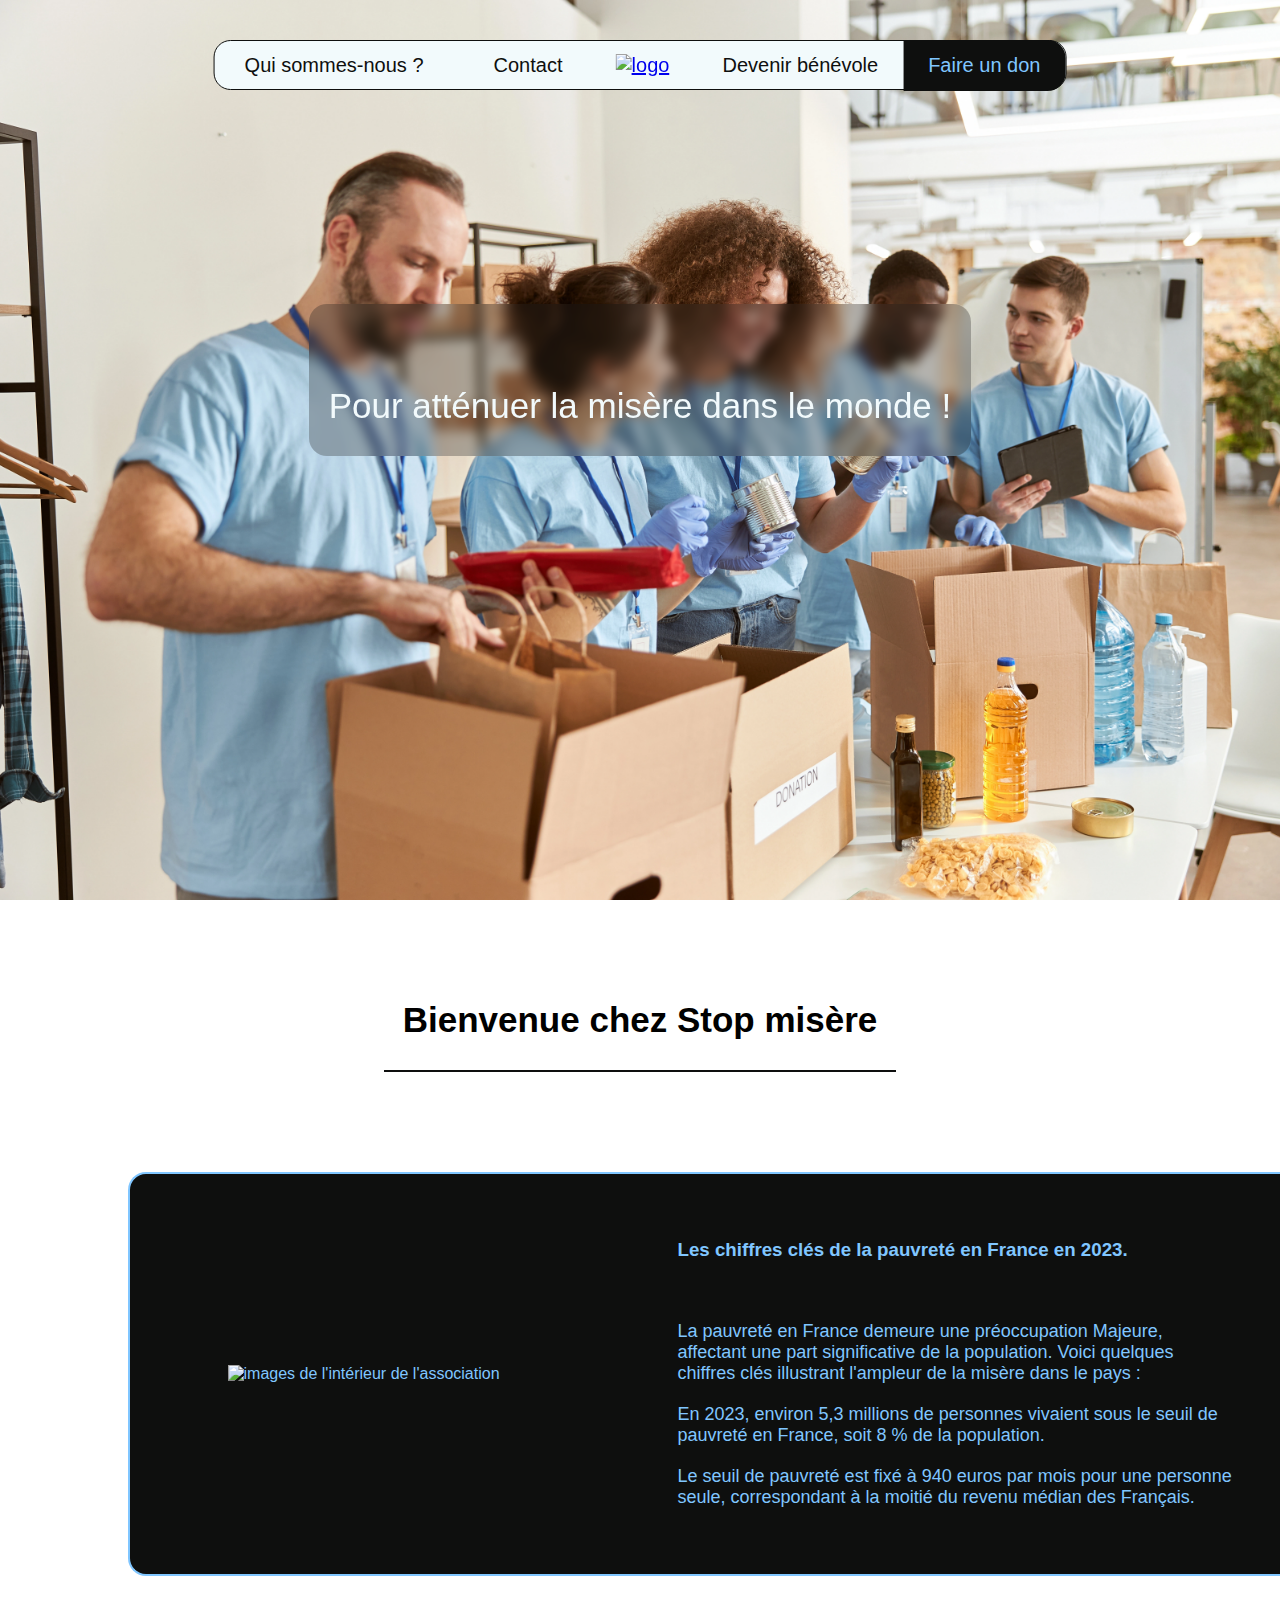
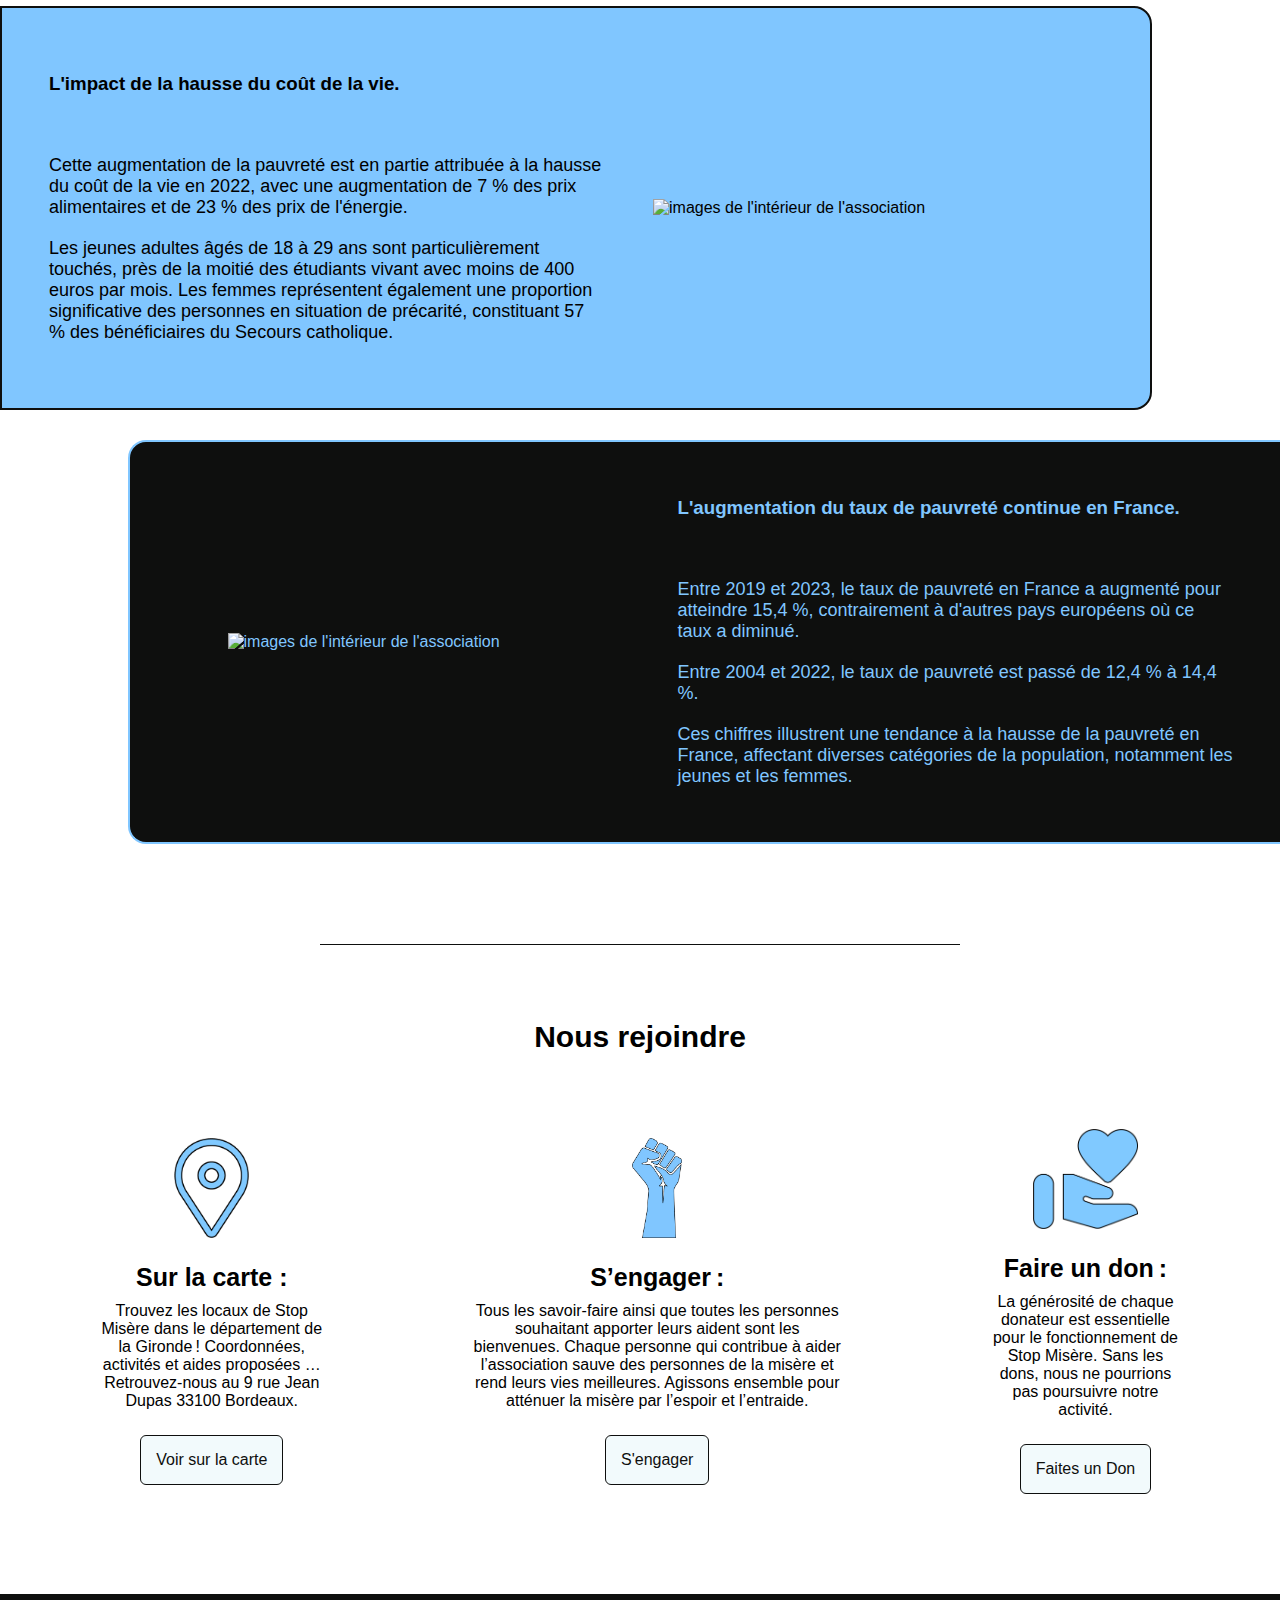
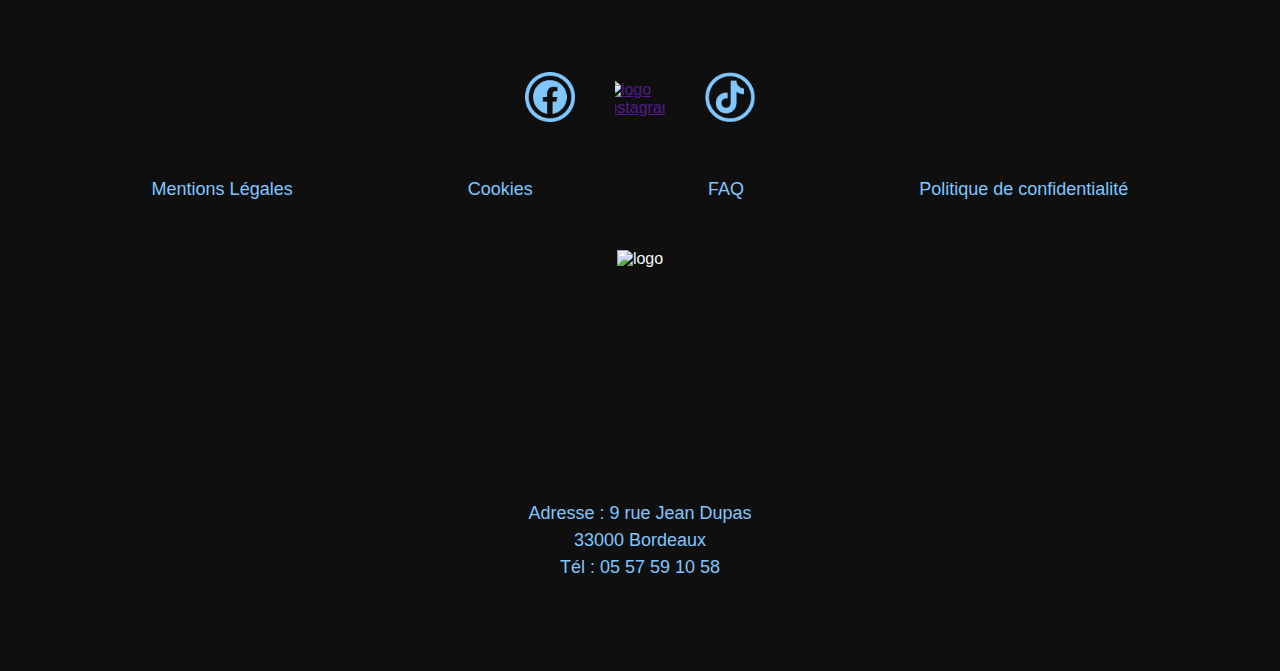
==== commit ed659725: "change jpeg to webp" ====
--- a/index.html
+++ b/index.html
@@ -68,7 +68,7 @@
           <p>Les jeunes adultes âgés de 18 à 29 ans sont particulièrement touchés, près de la moitié des étudiants vivant avec moins de 400 euros par mois. Les femmes représentent également une proportion significative des personnes en situation de précarité, constituant 57 % des bénéficiaires du Secours catholique.</p>
         </article>
         <article class="bienvenue__content__img__zone">
-          <div class="bienvenue__content__img"><img src="./assets/Img/polar_2.png" alt="images de l'intérieur de l'association"></div>
+          <div class="bienvenue__content__img"><img src="./assets/Img/polar_2.webp" alt="images de l'intérieur de l'association"></div>
         </article>
       </article>
       <article class="bienvenue__content popRightAnimationScroll">
--- a/assets/CSS/index.css
+++ b/assets/CSS/index.css
@@ -0,0 +1,210 @@
+/* ------------------------ Fond d'image ------------------------ */
+
+.fond{
+  background-image: url(/assets/Img/AdobeStock_445875264_1.webp);
+  background-position: center;
+  background-size: cover;
+  background-repeat: no-repeat;
+  height: 100dvh;
+  min-height: 100vh;
+}
+
+.bienvenue{
+  margin: 50px 0px;
+}
+
+.bienvenue h1{
+  margin: 100px auto 20px auto;
+  font-size: 35px;
+  text-align: center;
+}
+
+.bienvenue hr{
+  height: 1.5px;
+  background-color: #0e0f0e;
+  border: none;
+  width: 40%;
+  margin: 30px auto 100px auto;
+}
+
+.bienvenue__content{
+  border: 2px solid #80C6FF;
+  border-right: none;
+  border-top-left-radius: 18px;
+  border-bottom-left-radius: 18px;
+  display: flex;
+  justify-content: center;
+  gap: 0px;
+  width: 90%;
+  background-color: #0e0f0e;
+  color: #80C6FF;
+  margin: 30px 0px 30px auto;
+  padding: 0px 20px;
+}
+.bienvenue__content__second{
+  border-left: none;
+  border: 2px solid #0e0f0e;
+  border-top-right-radius: 18px;
+  border-bottom-right-radius: 18px;
+  background-color: #80C6FF;
+  display: flex;
+  justify-content: center;
+  gap: 0px;
+  width: 90%;
+  margin: 30px auto 30px 0px;
+  padding: 0px 20px;
+}
+
+.bienvenue__content__img__zone{
+  display: flex;
+  flex-direction: column;
+  justify-content: center;
+  align-items: center;
+  margin: 0px 50px;
+}
+
+.bienvenue__content__img{
+  display: flex;
+  justify-content: center;
+  align-items: center;
+  width: 400px;
+  height: 400px;
+}
+
+.bienvenue__content__img img{
+  height: auto;
+  width: 100%;
+}
+
+.bienvenue__content__text__second{
+  width: 50%;
+  display: flex;
+  flex-direction: column;
+  justify-content: center;
+}
+
+.bienvenue__content__text{
+  width: 50%;
+  display: flex;
+  flex-direction: column;
+  justify-content: center;
+}
+.bienvenue__content__text h3{
+  margin-bottom: 40px;
+}
+.bienvenue__content__text p{
+  font-size: 18px;
+  margin-top: 20px;
+
+}
+.bienvenue__content__text__second h3{
+  margin-bottom: 40px;
+}
+.bienvenue__content__text__second p{
+  font-size: 18px;
+  margin-top: 20px;
+}
+
+/* ------------------------ Nous rejoindre ------------------------ */
+
+
+.rejoindreSup{
+  display: flex;
+  justify-content: center;
+  gap: 50px;
+  align-items: center;
+  width: 90%;
+  margin: 50px auto 100px auto;
+}
+
+.rejoindre h2{
+  text-align: center;
+  margin: 75px auto;
+  font-size: 30px ;
+}
+
+
+hr{
+  height: 1.5px;
+  background-color: #0e0f0e;
+  border: none;
+  width: 50%;
+  margin: 100px auto 50px auto;
+}
+
+.rejoindreSup__content{
+  display: flex;
+  flex-direction: column;
+  justify-content: center;
+  align-items: center;
+}
+
+.rejoindreSup_content__img{
+  display: flex;
+  justify-content: center;
+  align-items: center;
+  width: 150px;
+  height: 100px;
+  overflow: hidden;
+}
+.rejoindreSup_content__img img{
+  width: auto;
+  height: 100%;
+}
+
+.rejoindreSup_content__text{
+  display: flex;
+  flex-direction: column;
+  justify-content: center;
+  align-items: center;
+  margin: 25px auto;
+}
+.rejoindreSup_content__text h3{
+  font-size: 25px;
+  margin-bottom: 10px;
+}
+.rejoindreSup_content__text p{
+  text-align: center;
+  width: 75%;
+}
+
+
+.rejoindreSup_content__btn button{
+  background-color:#F2FAFC ;
+  border: 1.5px solid #0e0f0e;
+  font-size: 16px;
+  color: #0e0f0e;
+  border-radius:6px ;
+  padding: 15px;
+  text-align: center;
+  text-decoration: none;
+  cursor: pointer;
+  transition: all 0.4s;
+}
+
+.rejoindreSup_content__btn button a{
+  text-decoration: none;
+  color: #0e0f0e;
+}
+
+
+@media screen and (max-width : 750px){
+  .rejoindreSup{
+    flex-direction: column;
+  }
+  .bienvenue__content{
+    flex-direction: column;
+    padding: 20px;
+    width: 95%;
+  }
+  .bienvenue__content__second{
+    flex-direction: column;
+    padding: 20px;
+  }
+  .bienvenue__content__text{
+    width: 90%;
+  }
+  .bienvenue__content__text__second{
+    width: 90%;
+  }
+}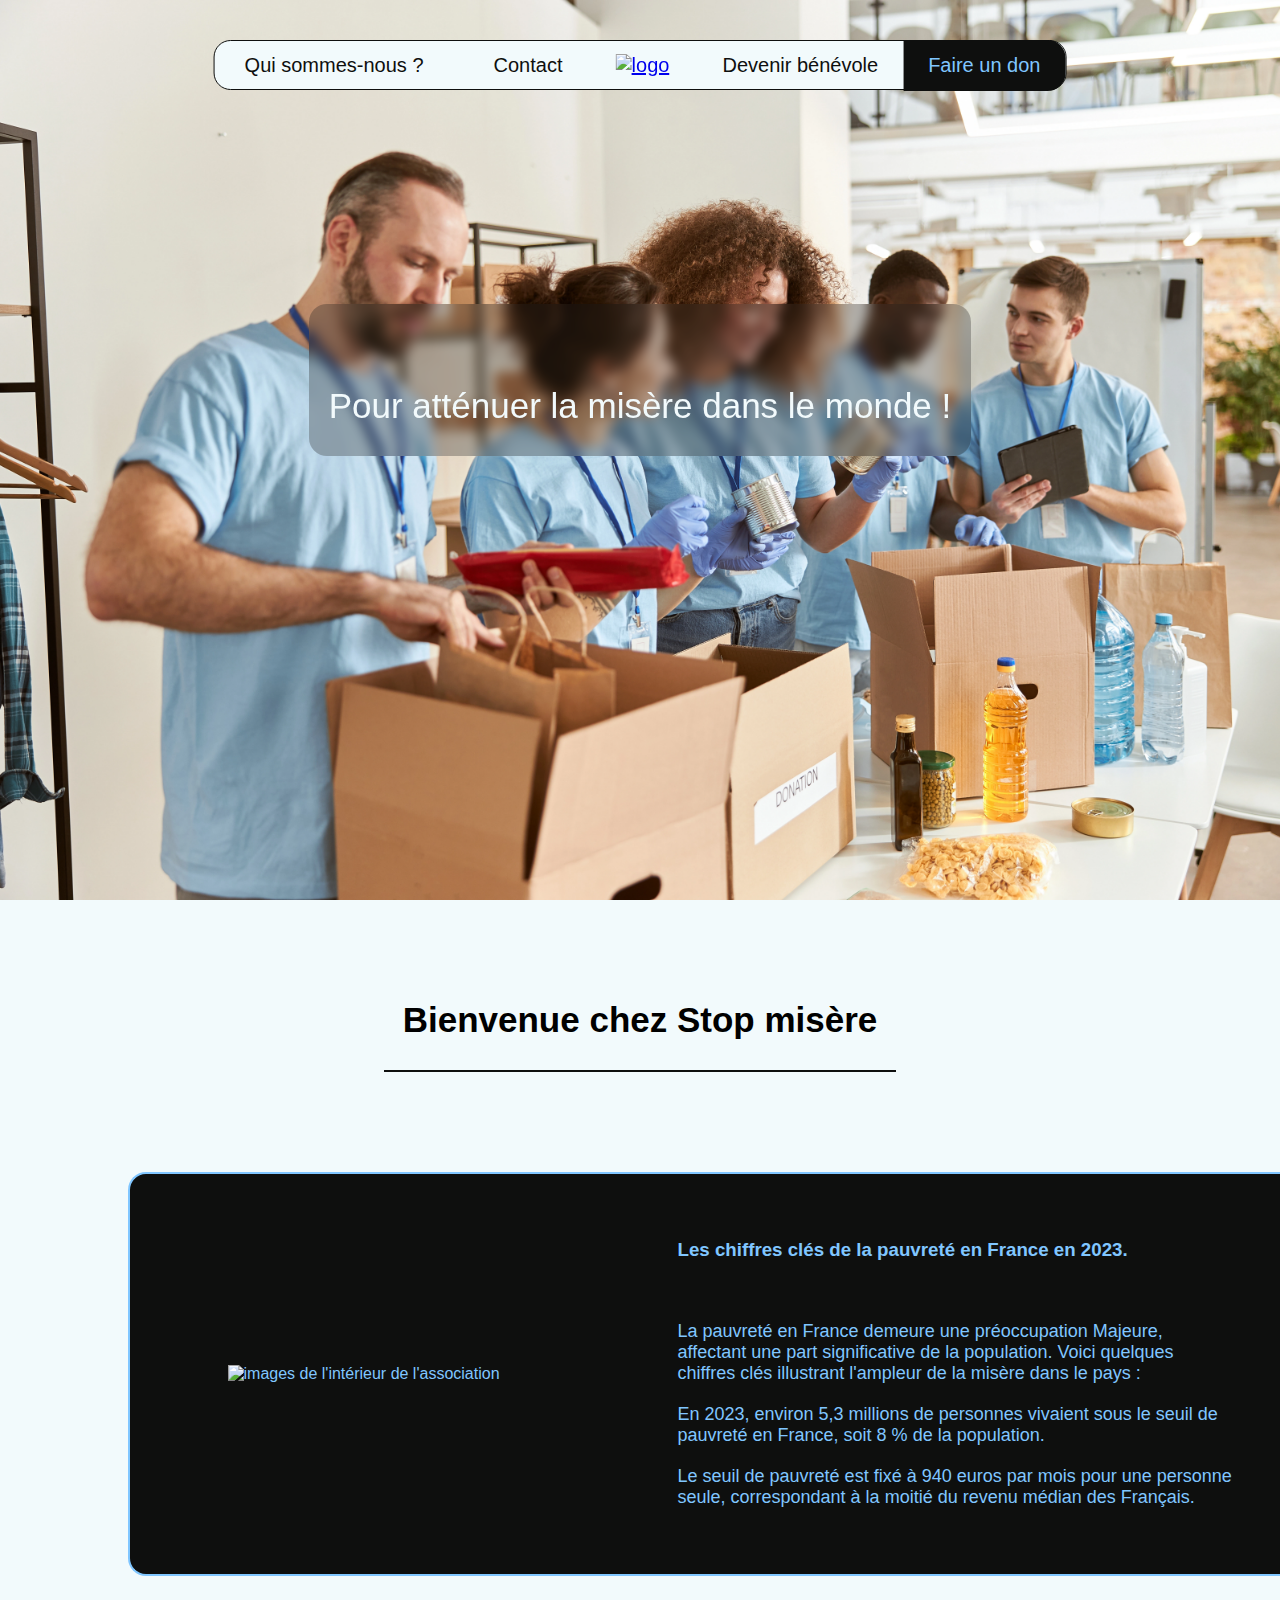
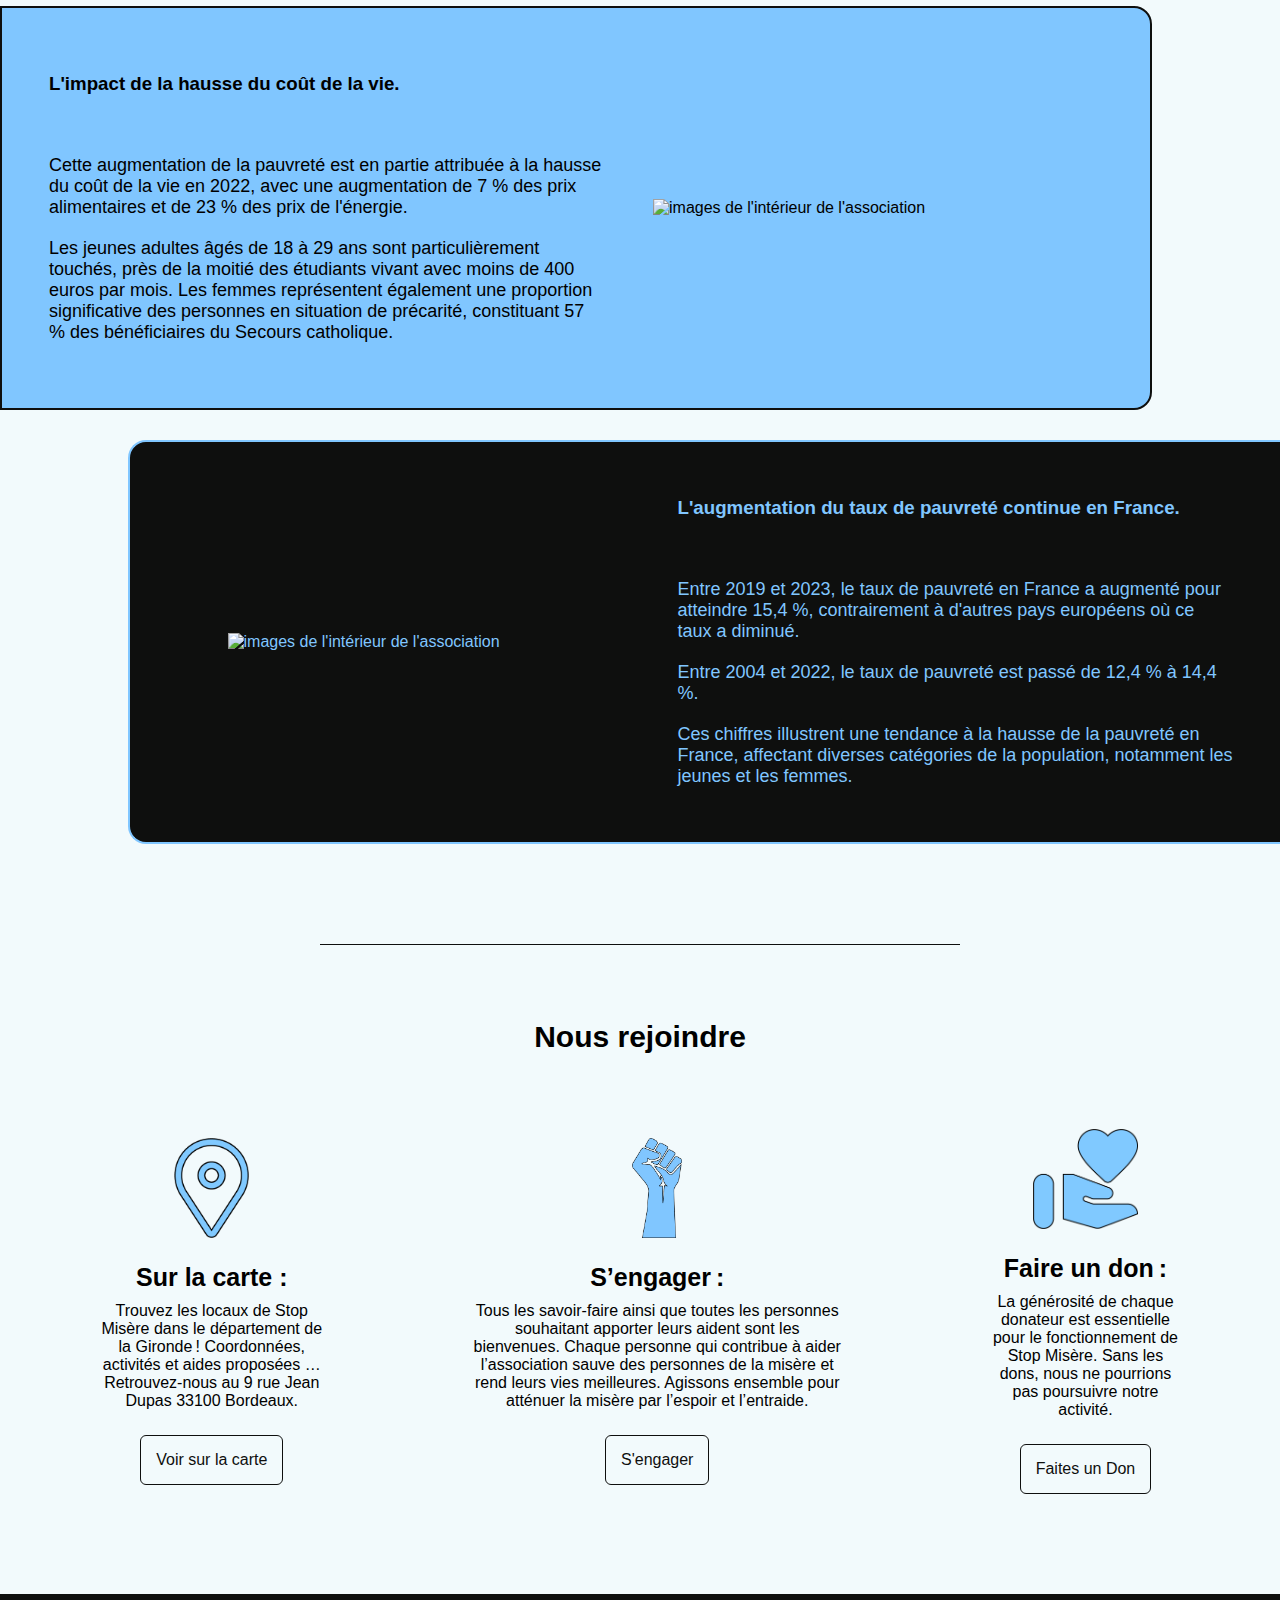
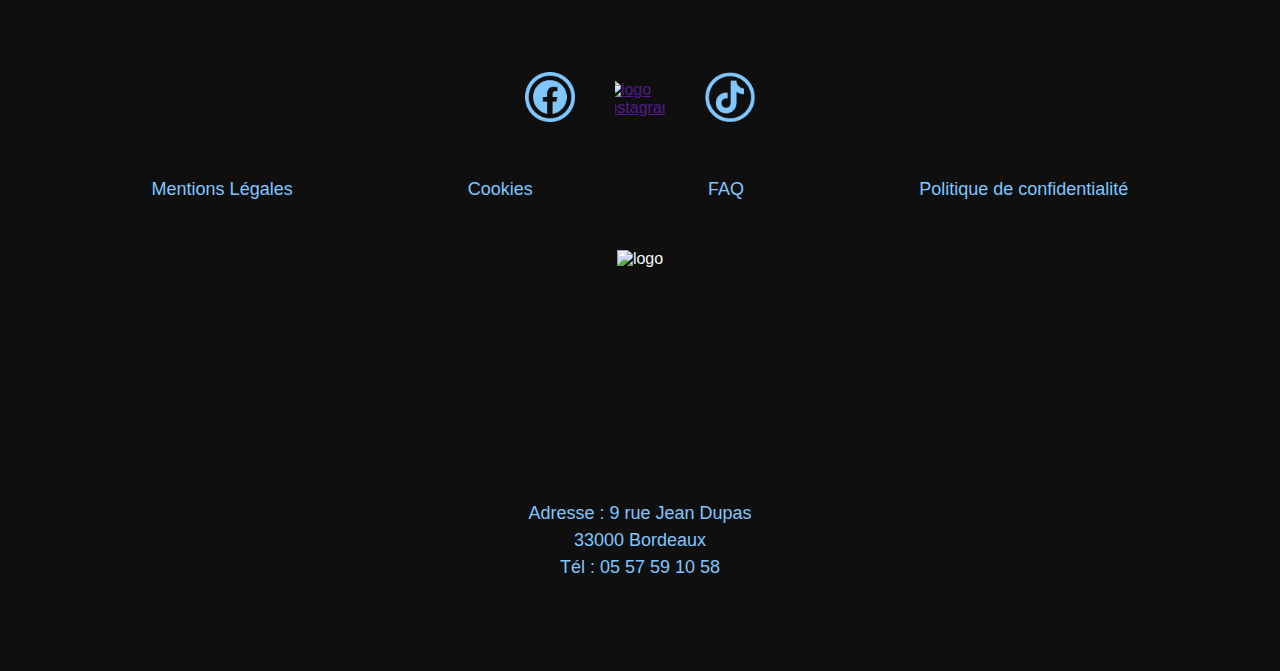
==== commit c38b516b: "link localisation" ====
--- a/index.html
+++ b/index.html
@@ -3,6 +3,8 @@
 <head>
   <meta charset="UTF-8">
   <meta name="viewport" content="width=device-width, initial-scale=1">
+
+
   <title>Accueil</title>
   <link rel="stylesheet" href="./assets/CSS/index.css">
   <link rel="stylesheet" href="./assets/CSS/style.css">
@@ -95,7 +97,7 @@
               Coordonnées, activités et aides proposées … 
               Retrouvez-nous au 9 rue Jean Dupas 33100 Bordeaux. </p>
           </article>
-          <div class="rejoindreSup_content__btn"><button><a href="https://www.google.com/maps/place/9+Rue+Jean+Dupas,+33100+Bordeaux/@44.82924,-0.5419139,17z/data=!3m1!4b1!4m6!3m5!1s0xd55266c99e1ca9f:0x364e0adb4f185e4d!8m2!3d44.8292362!4d-0.539339!16s%2Fg%2F11c5jyty47?entry=ttu&g_ep=EgoyMDI1MDMwNC4wIKXMDSoASAFQAw%3D%3D">Voir sur la carte</a></button></div>
+          <div class="rejoindreSup_content__btn"><button><a href="https://www.google.com/maps/place/9+Rue+Jean+Dupas,+33100+Bordeaux/@44.82924,-0.5419139,17z/data=!3m1!4b1!4m6!3m5!1s0xd55266c99e1ca9f:0x364e0adb4f185e4d!8m2!3d44.8292362!4d-0.539339!16s%2Fg%2F11c5jyty47?entry=ttu&g_ep=EgoyMDI1MDMwNC4wIKXMDSoASAFQAw%3D%3D" target="_blank">Voir sur la carte</a></button></div>
         </article>
         <article class="rejoindreSup__content">
           <div class="rejoindreSup_content__img"><img src="./assets/Img/Fist.png " alt="poing levé"></div>
--- a/assets/CSS/style.css
+++ b/assets/CSS/style.css
@@ -11,6 +11,7 @@
   overscroll-behavior: none;
   touch-action: pan-x pan-y;
   scroll-behavior: smooth;
+  background-color: #F2FAFC;
 
 }
 h1 , h2 , h3{
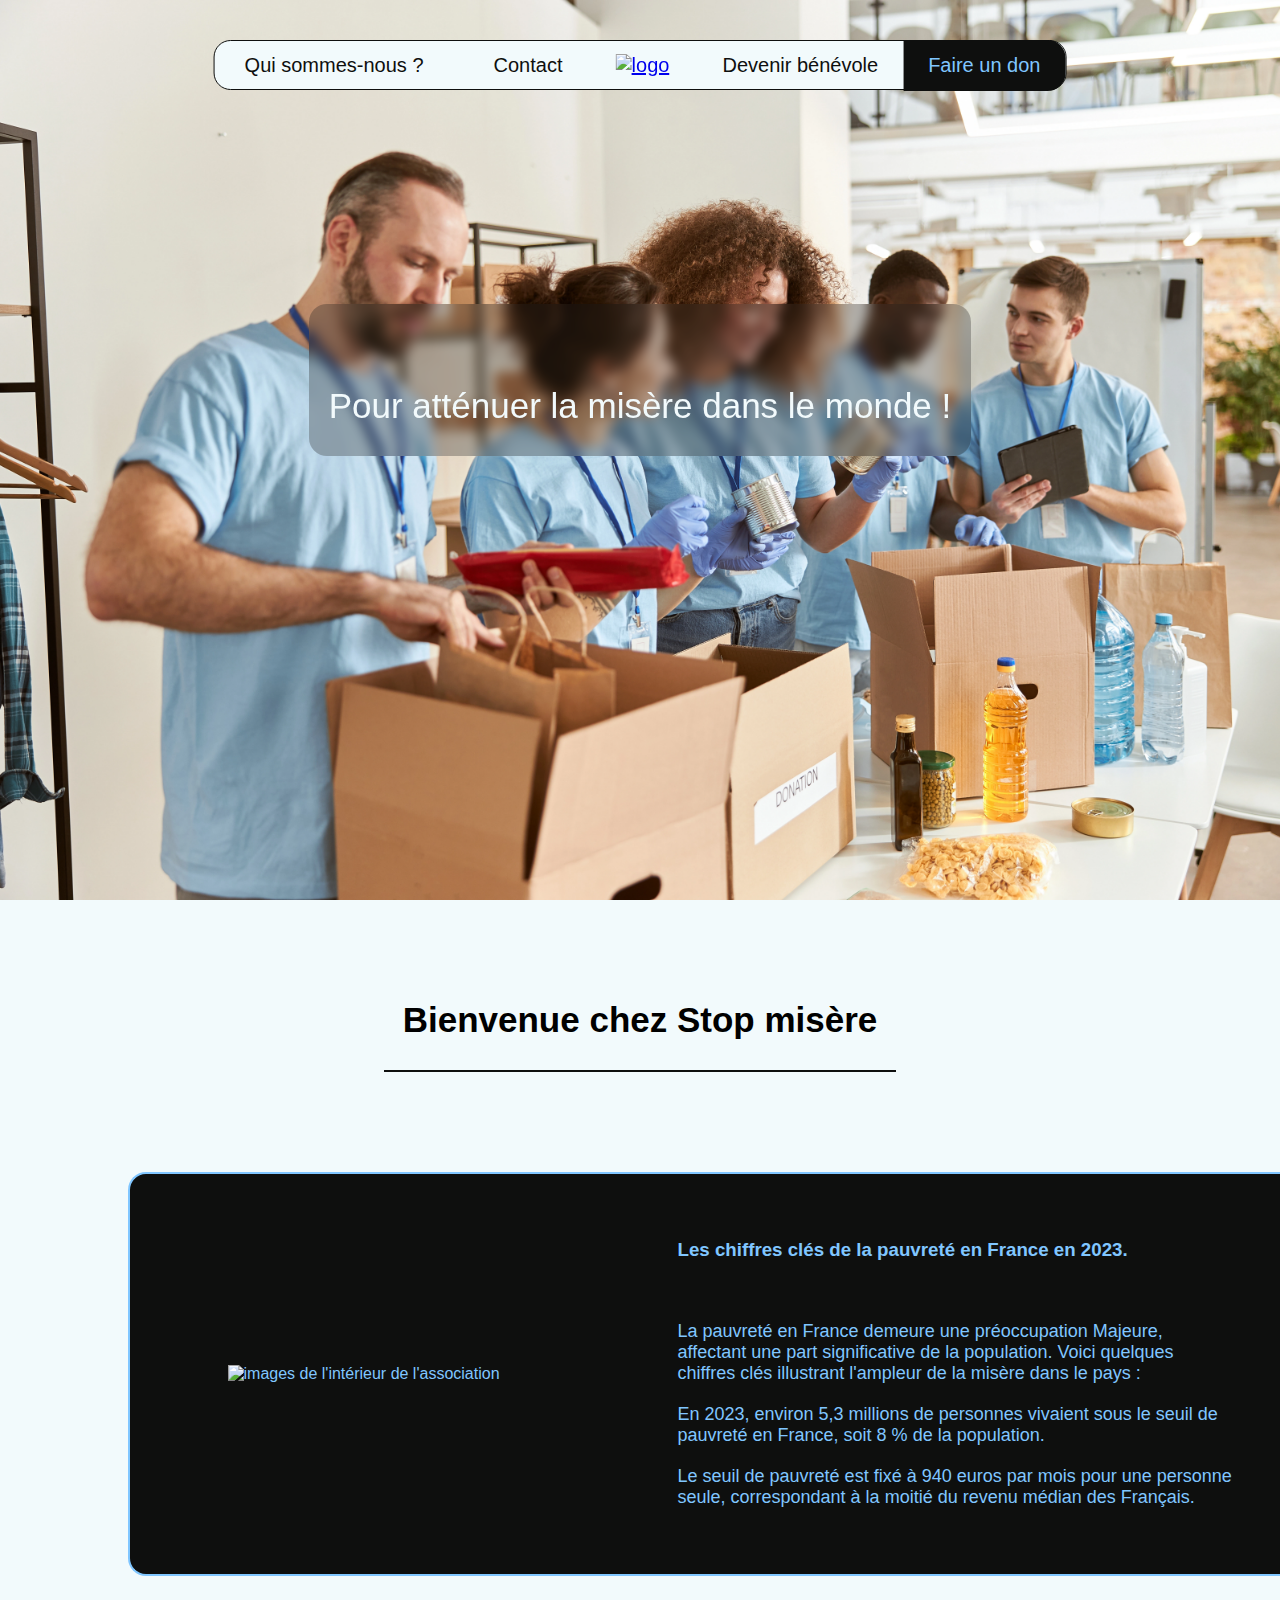
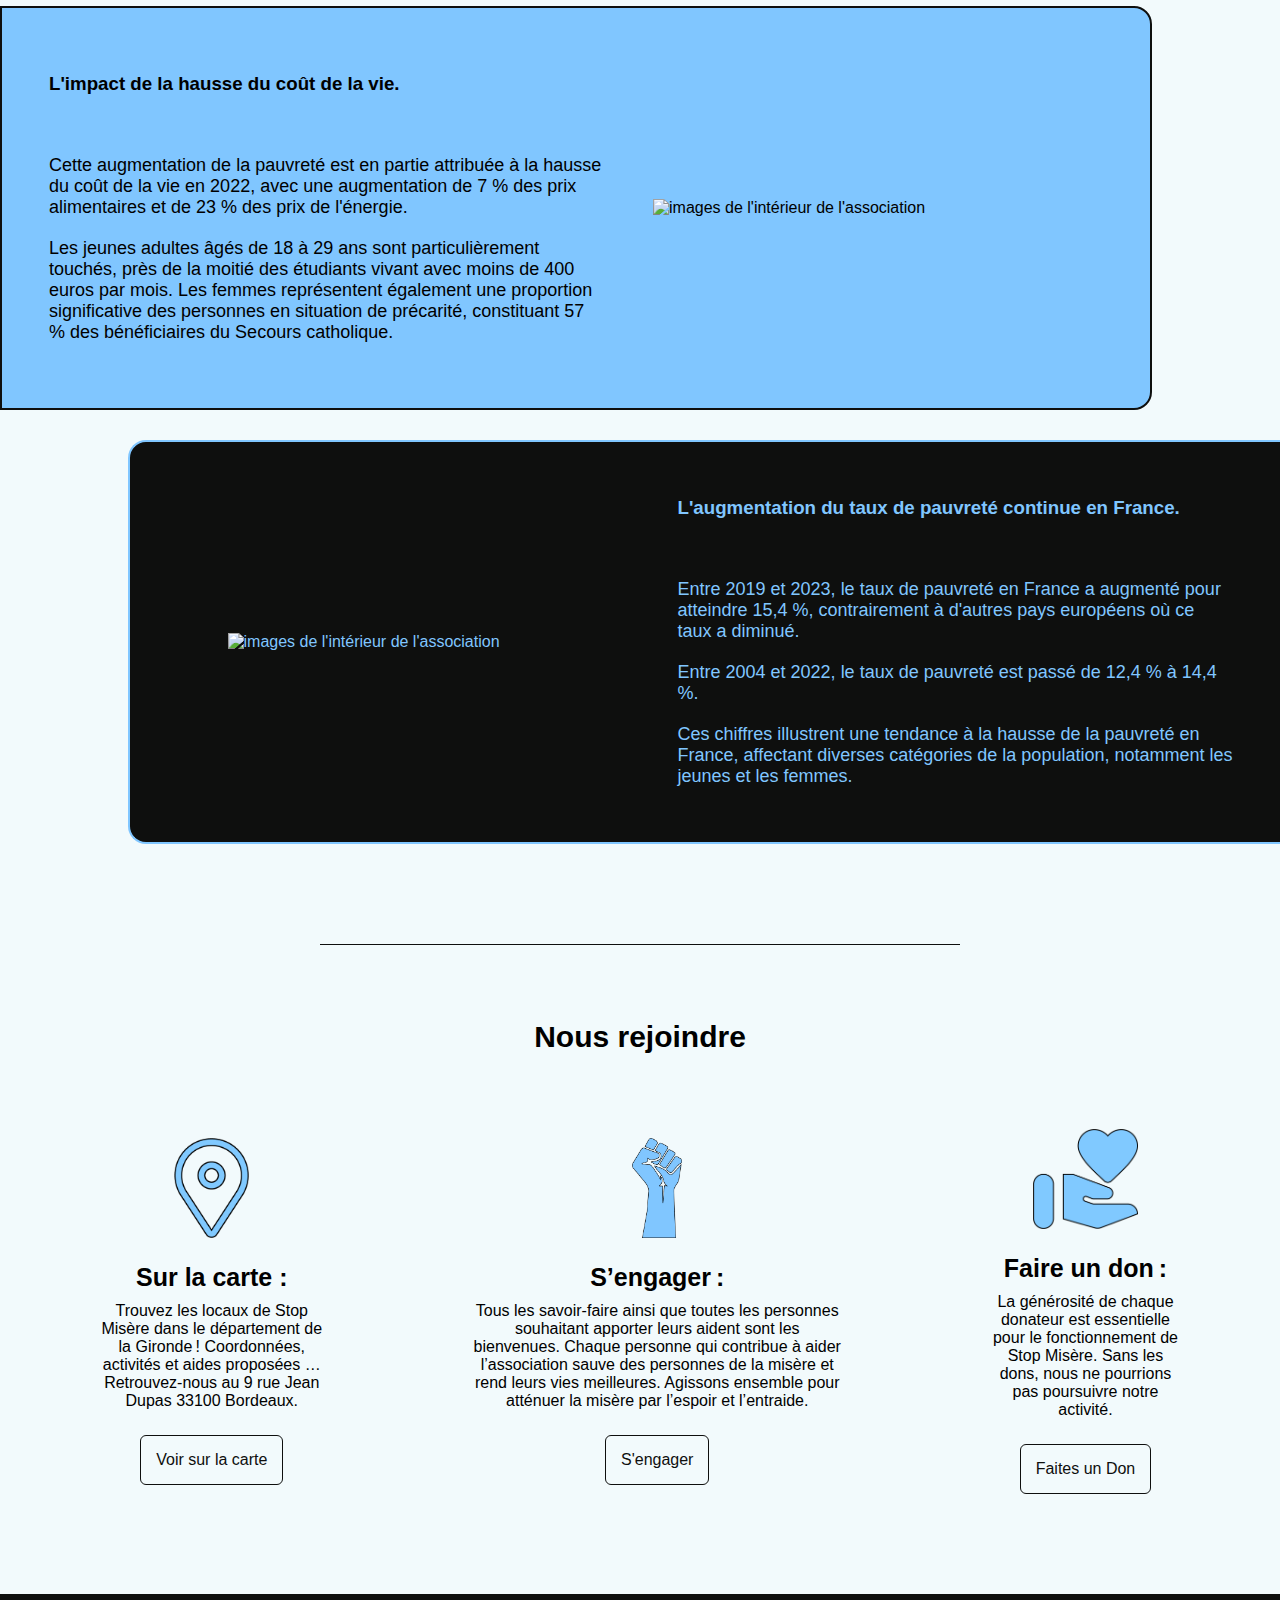
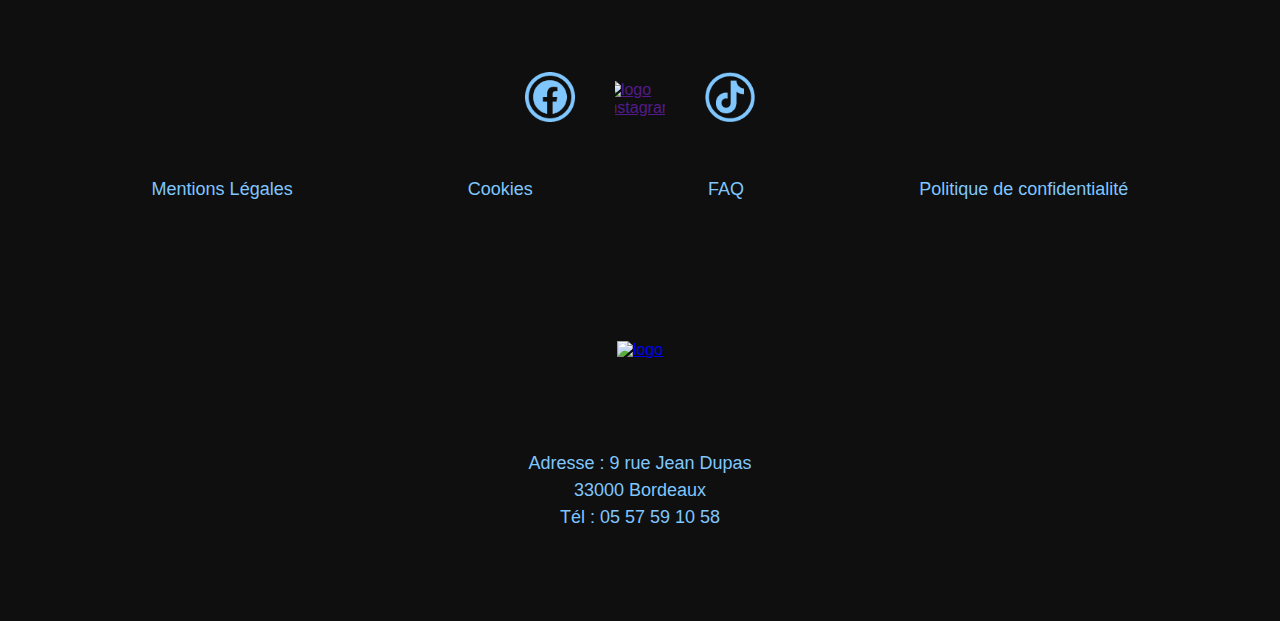
==== commit 3a49cd71: "logo footer" ====
--- a/index.html
+++ b/index.html
@@ -133,7 +133,7 @@
       <a href="">Politique de confidentialité</a>
     </section>
     <section class="footer__logo">
-      <div class="footer__logo__content"><img src="./assets/Img/Logo_Variable.png" alt="logo"></div>
+      <div class="footer__logo__content"><a href="index.html"><img src="./assets/Img/Logo_Variable.png" alt="logo"></a></div>
       <p>Adresse : 9 rue Jean Dupas</p>
       <p>33000 Bordeaux</p>
       <p>Tél : 05 57 59 10 58</p>
--- a/assets/CSS/style.css
+++ b/assets/CSS/style.css
@@ -389,14 +389,14 @@
   display: flex;
   justify-content: center;
   align-items: center;
-  width: 275px;
-  height: 250px;
+  width: 200px;
+  height: 200px;
   overflow: hidden;
 }
 
 .footer__logo__content img{
-  width: auto;
-  height: 100%;
+  width: 100%;
+  height: auto;
 }
 /* ------------------------ Responsive mobile ------------------------ */
 
